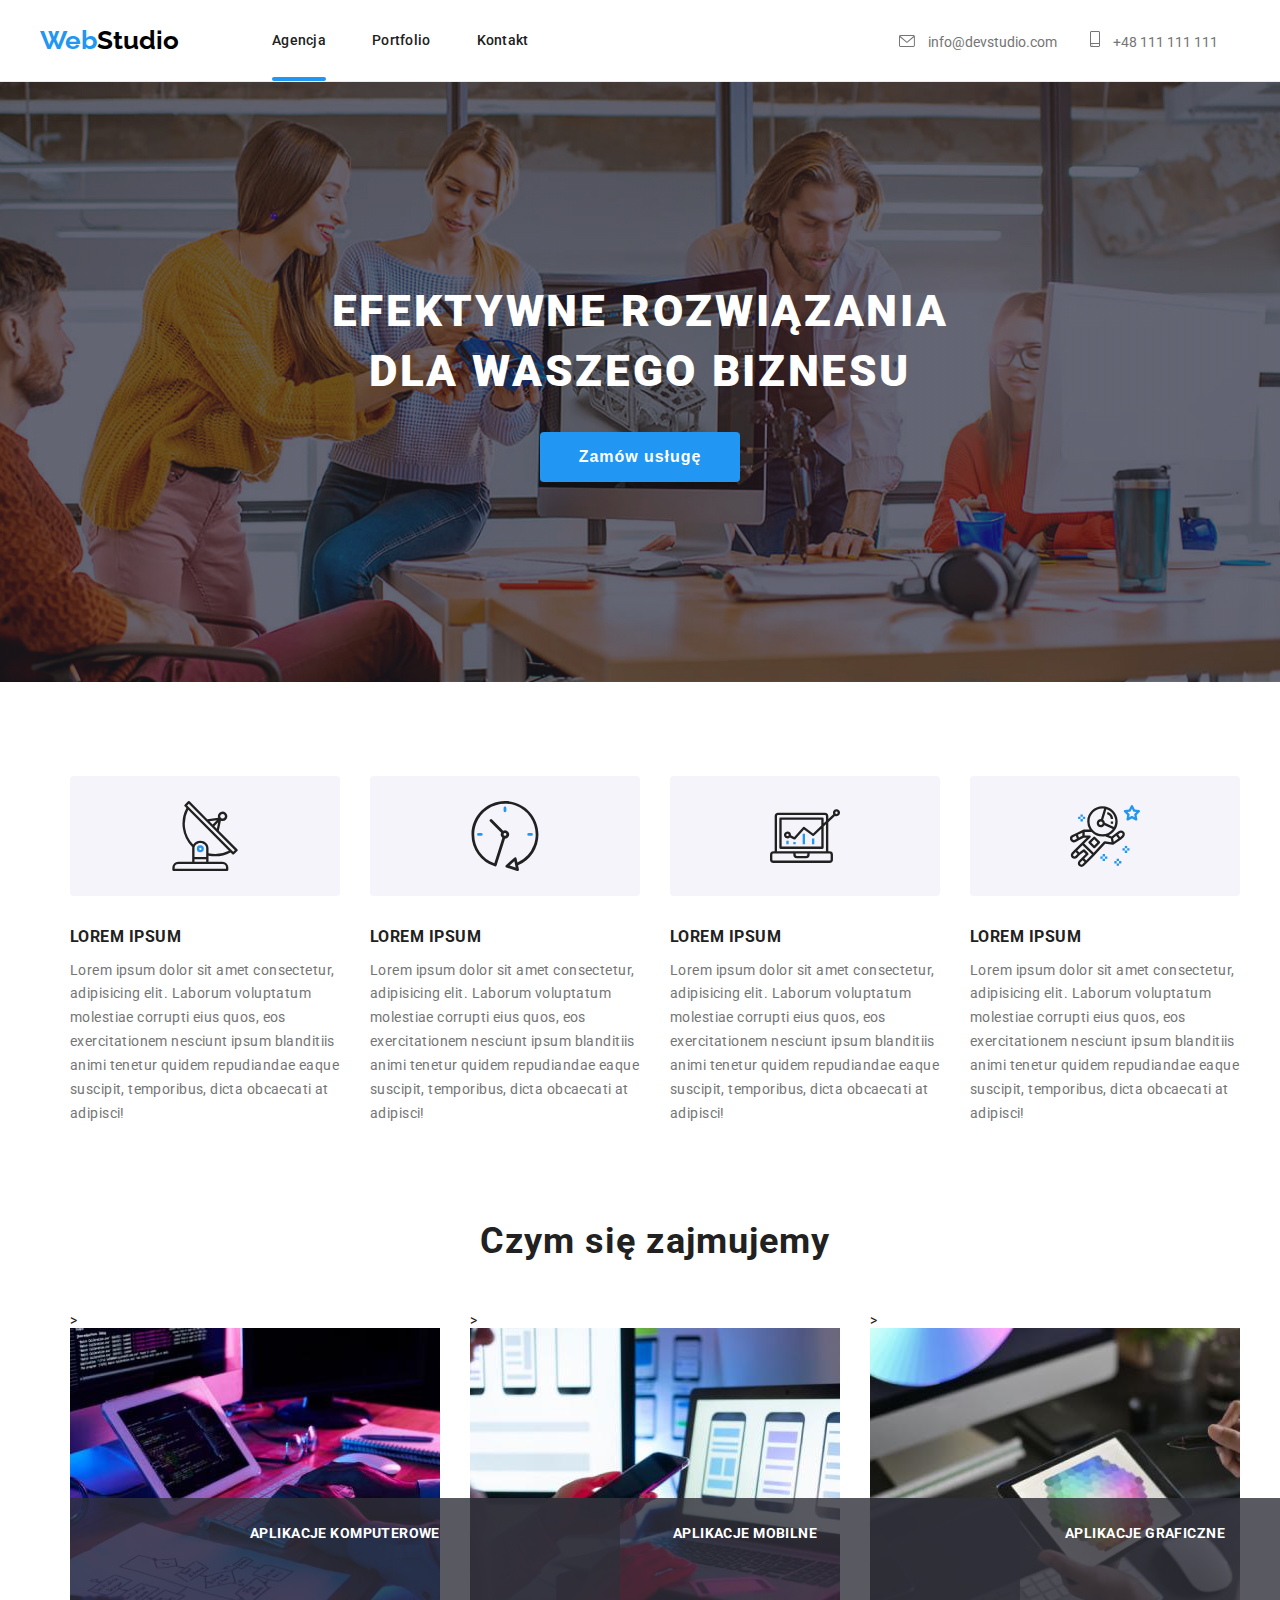
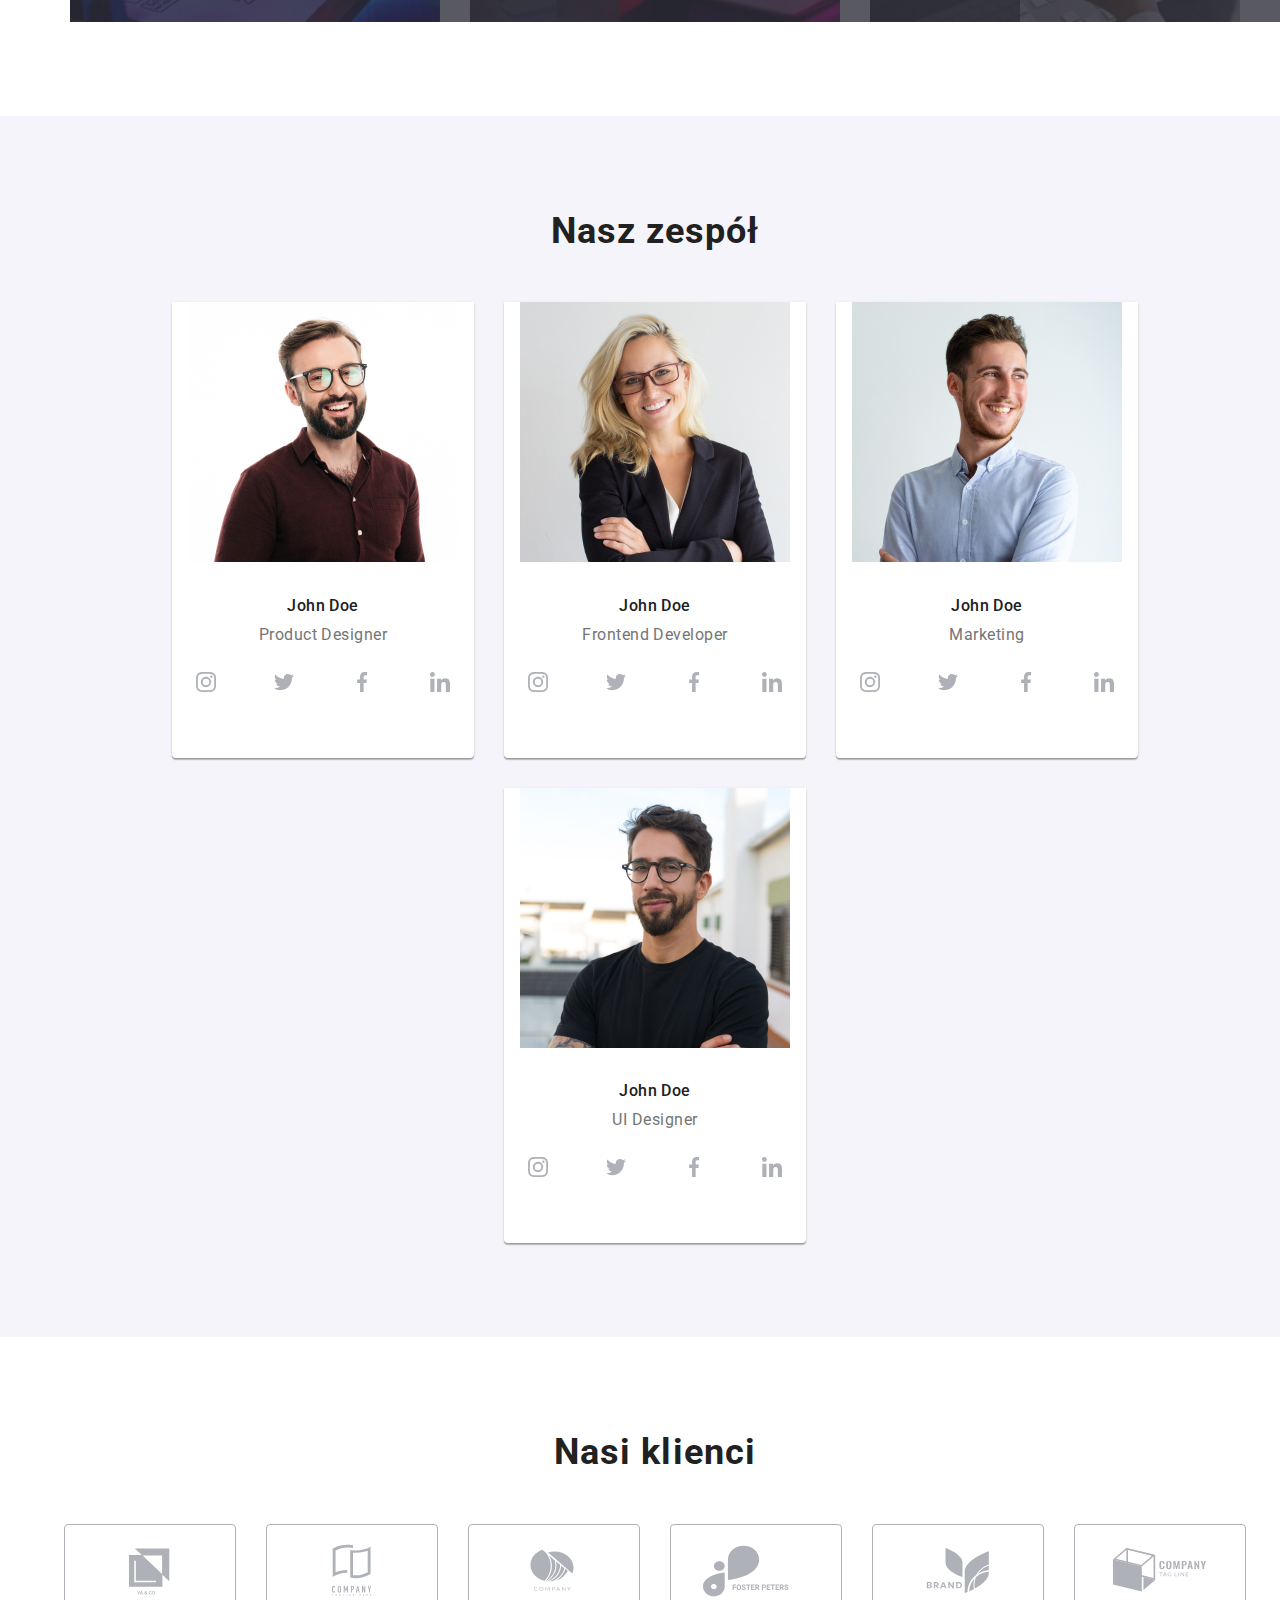
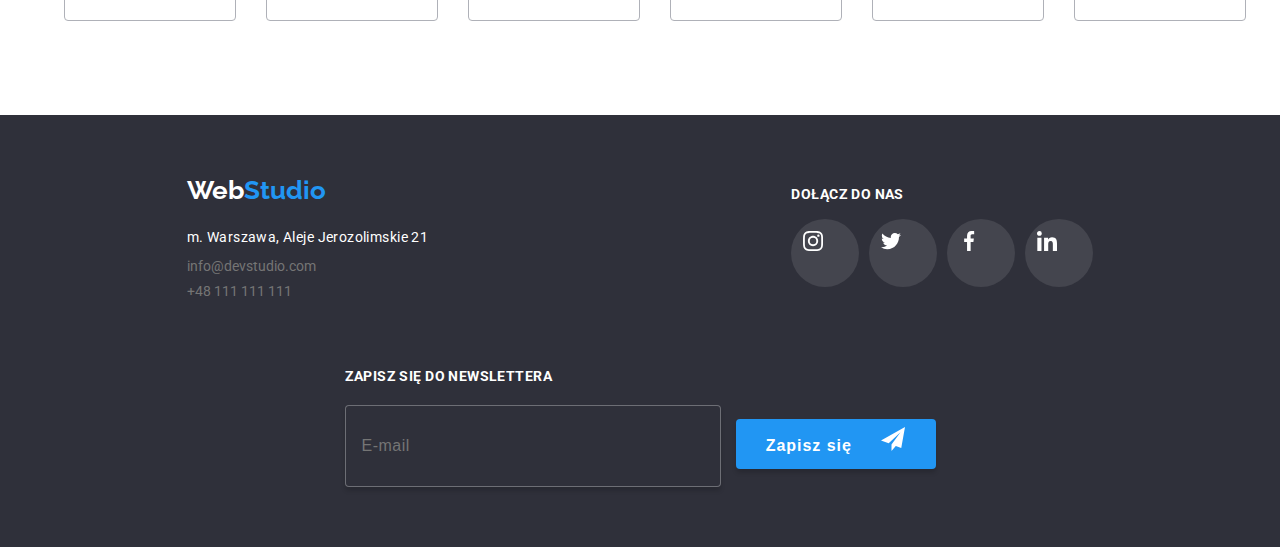
==== index.html @ 94053575 "hw-8" ====
<!DOCTYPE html>
<html lang="pl">
  <head>
    <meta charset="UTF-8" />
    <meta name="viewport" content="width=device-width, initial-scale=1.0" />
    <meta name="description" content="Drugie zadanie domowe na kursie GoIT" />
    <link
      rel="stylesheet"
      href="https://cdnjs.cloudflare.com/ajax/libs/modern-normalize/1.1.0/modern-normalize.min.css"
      integrity="sha512-wpPYUAdjBVSE4KJnH1VR1HeZfpl1ub8YT/NKx4PuQ5NmX2tKuGu6U/JRp5y+Y8XG2tV+wKQpNHVUX03MfMFn9Q=="
      crossorigin="anonymous"
      referrerpolicy="no-referrer"
    />

    <link rel="stylesheet" href="css/main.min.css" />

    <link rel="preconnect" href="https://fonts.googleapis.com" />
    <link rel="preconnect" href="https://fonts.gstatic.com" crossorigin />
    <link
      href="https://fonts.googleapis.com/css2?family=Raleway:wght@700&family=Roboto:wght@400;500;700;900&display=swap"
      rel="stylesheet"
    />
    <title>Studio</title>
  </head>
  <body>
    <div class="mobile-nav js-menu-container">
      <div class="mobile-nav__box">
      <button class="mobile-nav__close js-close-menu"  type="button">
        <img
          class="backdrop__close-icon"
          width="18.67"
          height="18.67"
          src="images/close-icon.svg"
          alt="close"
        />
      </button>
        <ul class="mobile-nav__ul">
          <li class="mobile-nav__li">
            <a class="mobile-nav__a" href="#">Agencja</a>
          </li>
          <li class="mobile-nav__li">
            <a class="mobile-nav__a" href="portfolio.html">Portfolio</a>
          </li>
          <li class="mobile-nav__li">
            <a class="mobile-nav__a" href="#">Kontakt</a>
          </li>
        </ul>
      </div>
      <div class="mobile-nav__box">
      </nav>
      <div class="mobile-nav__contact">
        <a class="mobile-nav__number" href="tel:+48111111111">
       
          +48 111 111 111
        </a>
        <a
          class="mobile-nav__mail"
          href="mailto:info@devstudio.com"
        >
        
          info@devstudio.com
        </a>
      
        <div class="mobile-nav__social">
            <li class="mobile-nav__social-li">
              <a class="mobile-nav__social-a" href="#">
        Instagram
              </a>
            </li>
            <li class="mobile-nav__social-li">
              <a class="mobile-nav__social-a" href="#">
               Twitter
              </a>
            </li>
            <li class="mobile-nav__social-li">
              <a class="mobile-nav__social-a" href="#">
                Facebook
              </a>
            </li>
            <li class="mobile-nav__social-li">
              <a class="mobile-nav__social-a" href="#">
                Linkedin
              </a>
            </li>
          </ul>
        </div>
      </div>
    </div>
    </div>
    <div data-modal class="backdrop is-hidden">
      <div class="backdrop__modal">
        <button class="backdrop__close" data-modal-close type="button">
          <img
            class="backdrop__close-icon"
            width="11"
            height="11"
            src="images/close-icon.svg"
            alt="close"
          />
        </button>
        <section>
          <h2 class="backdrop__header">
            Zostaw swoje dane w formularzu poniżej
          </h2>

          <form class="form" autocomplete="on">
            <label for="user-name" class="form__label">
              Imie
              <input
                class="form__input"
                name="name"
                type="text"
                required
                id="user-name"
              />
              <svg width="18" height="18" class="form__icon">
                <use href="images/icons.svg#icon-person"></use>
              </svg>
            </label>
            <label for="user-phone" class="form__label">
              Telefon
              <input
                class="form__input"
                name="phone-number"
                type="tel"
                id="user-phone"
              />
              <svg width="18" height="18" class="form__icon">
                <use href="images/icons.svg#icon-phone"></use>
              </svg>
            </label>
            <label for="user-email" class="form__label">
              Email
              <input
                class="form__input"
                name="email"
                type="email"
                required
                id="user-email"
              />
              <svg width="18" height="18" class="form__icon">
                <use href="images/icons.svg#icon-envelope-modal"></use>
              </svg>
            </label>
            <label for="user_message" class="form__label">
              Komentarz
              <textarea
                class="form__input form__input--comment"
                name="comment"
                type="text"
                rows="5"
                placeholder="Wprowadź tekst"
                id="user-message"
              ></textarea>
            </label>
            <label for="rules-acceptance" class="checkbox">
              <svg width="11" height="8" class="checkbox__icon">
                <use href="images/icons.svg#icon-checkbox"></use>
              </svg>
              <input
                class="checkbox__input"
                type="checkbox"
                value="rules-accepted"
                required
                id="rules-acceptance"
              />
              Oświadczam iż akceptuję Regulamin i Politykę Prywatności.
            </label>
            <button class="order-button" type="submit">Wyślij</button>
          </form>
        </section>
      </div>
    </div>
    <header class="top-bar">
      <button type="button" class="hamburger  js-open-menu">
      <svg width="40" height="40" >
        <use href="./images/icons.svg#icon-hamburger"></use>
      </svg></button>
      <div class="container">
        <a class="logo logo--black" href="index.html"
          ><span class="logo__span logo__span--blue">Web</span>Studio</a
        >
        <nav class="navigation">
          <ul class="navigation__links">
            <li class="navigation__li navigation__li--active">
              <a class="navigation__a" href="#">Agencja</a>
            </li>
            <li class="navigation__li">
              <a class="navigation__a" href="portfolio.html">Portfolio</a>
            </li>
            <li class="navigation__li">
              <a class="navigation__a" href="#">Kontakt</a>
            </li>
          </ul>
        </nav>
        <div class="contact">
          <a
            class="contact__details contact__details--mail"
            href="mailto:info@devstudio.com"
          >
            <svg width="16" height="12" class="contact__icon">
              <use href="./images/icons.svg#icon-envelope"></use>
            </svg>
            info@devstudio.com
          </a>
          <a class="contact__details" href="tel:+48111111111">
            <svg width="10" height="16" class="contact__icon">
              <use href="./images/icons.svg#icon-smartphone"></use>
            </svg>
            +48 111 111 111
          </a>
        </div>
      </div>
    </header>
    <main>
      <section class="baner">
        <div class="container">
          <h1 class="baner__header">
            EFEKTYWNE ROZWIĄZANIA DLA WASZEGO BIZNESU
          </h1>
          <button data-modal-open class="order-button" type="button">
            Zamów usługę
          </button>
        </div>
      </section>
      <section class="description section">
        <div class="container">
          <ul class="description__list">
            <li class="description__li">
              <div class="description__box-icon">
                <svg width="70" height="70" class="description__icon">
                  <use href="./images/icons.svg#icon-antenna-1"></use>
                </svg>
              </div>
              <h3 class="description__header">LOREM IPSUM</h3>
              <p class="description__paragraph">
                Lorem ipsum dolor sit amet consectetur, adipisicing elit.
                Laborum voluptatum molestiae corrupti eius quos, eos
                exercitationem nesciunt ipsum blanditiis animi tenetur quidem
                repudiandae eaque suscipit, temporibus, dicta obcaecati at
                adipisci!
              </p>
            </li>
            <li class="description__li">
              <div class="description__box-icon">
                <svg width="70" height="70" class="description__icon">
                  <use href="./images/icons.svg#icon-clock-1"></use>
                </svg>
              </div>
              <h3 class="description__header">LOREM IPSUM</h3>
              <p class="description__paragraph">
                Lorem ipsum dolor sit amet consectetur, adipisicing elit.
                Laborum voluptatum molestiae corrupti eius quos, eos
                exercitationem nesciunt ipsum blanditiis animi tenetur quidem
                repudiandae eaque suscipit, temporibus, dicta obcaecati at
                adipisci!
              </p>
            </li>
            <li class="description__li">
              <div class="description__box-icon">
                <svg width="70" height="70" class="description__icon">
                  <use href="./images/icons.svg#icon-diagram-1"></use>
                </svg>
              </div>
              <h3 class="description__header">LOREM IPSUM</h3>
              <p class="description__paragraph">
                Lorem ipsum dolor sit amet consectetur, adipisicing elit.
                Laborum voluptatum molestiae corrupti eius quos, eos
                exercitationem nesciunt ipsum blanditiis animi tenetur quidem
                repudiandae eaque suscipit, temporibus, dicta obcaecati at
                adipisci!
              </p>
            </li>
            <li class="description__li">
              <div class="description__box-icon">
                <svg width="70" height="70" class="description__icon">
                  <use href="./images/icons.svg#icon-astronaut-1"></use>
                </svg>
              </div>
              <h3 class="description__header">LOREM IPSUM</h3>
              <p class="description__paragraph">
                Lorem ipsum dolor sit amet consectetur, adipisicing elit.
                Laborum voluptatum molestiae corrupti eius quos, eos
                exercitationem nesciunt ipsum blanditiis animi tenetur quidem
                repudiandae eaque suscipit, temporibus, dicta obcaecati at
                adipisci!
              </p>
            </li>
          </ul>
        </div>
        <section class="activities">
          <div class="container">
            <h2 class="second-header activities__second-header">
              Czym się zajmujemy
            </h2>
            <ul class="activities__list">
              <li class="activities__li">
                >
                <img
                  class="activities__img"
                  src="images/box1.jpg"
                  alt="Kodowanie"
                  width="370"
                  height="294"
                />
                <h3 class="activities__title">Aplikacje komputerowe</h3>
              </li>
              <li class="activities__li">
                >
                <img
                  class="activities__img"
                  src="images/box2.jpg"
                  alt="Profektowanie aplikacji"
                  width="370"
                  height="294"
                />
                <h3 class="activities__title">Aplikacje mobilne</h3>
              </li>
              <li class="activities__li">
                >
                <img
                  class="activities__img"
                  src="images/box3.jpg"
                  alt="Grafika komputerowa"
                  width="370"
                  height="294"
                />
                <h3 class="activities__title">Aplikacje graficzne</h3>
              </li>
            </ul>
          </div>
        </section>
      </section>
      <section class="team section">
        <div class="container">
          <h2 class="second-header">Nasz zespół</h2>
          <ul class="team__list">
            <li class="team__li">
              <figure class="team__profile">
                <picture>
                  <source srcset="images/mobile-profile-photo-1.jpg 1x, images/mobile-profile-photo-1@2x.jpg 2x" media="(max-width: 768px)" sizes="450w">
                  <source srcset="images/tablet-profile-photo-1.jpg 1x, images/tablet-profile-photo-1@2x.jpg 2x" media="(min-width: 768px) and (max-width: 1199px)" sizes="354w">
                  <source srcset="images/profile-photo-1.jpg 1x, images/profile-photo-1@2x.jpg  2x" media="(min-width: 1200px)" sizes="270w">
                  <img src="images/profile-photo-1.jpg" alt="produkt designer">
                </picture>
                <figcaption class="team__figcaption">
                  John Doe
                  <span class="field-name team__field-name"
                    >Product Designer</span
                  >
                  <ul class="social">
                    <li class="social__circle">
                      <a href="#">
                        <svg width="20" height="20" class="social__icon">
                          <use href="./images/icons.svg#icon-instagram"></use>
                        </svg>
                      </a>
                    </li>
                    <li class="social__circle">
                      <a href="#">
                        <svg width="20" height="20" class="social__icon">
                          <use href="./images/icons.svg#icon-twitter"></use>
                        </svg>
                      </a>
                    </li>
                    <li class="social__circle">
                      <a href="#">
                        <svg width="20" height="20" class="social__icon">
                          <use href="./images/icons.svg#icon-facebook"></use>
                        </svg>
                      </a>
                    </li>
                    <li class="social__circle">
                      <a href="#">
                        <svg width="20" height="20" class="social__icon">
                          <use href="./images/icons.svg#icon-linkedin"></use>
                        </svg>
                      </a>
                    </li>
                  </ul>
                </figcaption>
              </figure>
            </li>
            <li class="team__li">
              <figure class="team__profile">
                <picture>
                  <source srcset="images/mobile-profile-photo-2.jpg 1x, images/mobile-profile-photo-2@2x.jpg 2x" media="(max-width: 768px)" sizes="450w">
                  <source srcset="images/tablet-profile-photo-2.jpg 1x, images/tablet-profile-photo-2@2x.jpg 2x" media="(min-width: 768px) and (max-width: 1199px)" sizes="354w">
                  <source srcset="images/profile-photo-2.jpg 1x, images/profile-photo-2@2x.jpg  2x" media="(min-width: 1200px)" sizes="270w">
                  <img src="images/profile-photo-2.jpg" alt="produkt designer">
                </picture>
                <figcaption class="team__figcaption">
                  John Doe
                  <span class="field-name team__field-name"
                    >Frontend Developer</span
                  >
                  <ul class="social">
                    <li class="social__circle">
                      <a href="#">
                        <svg width="20" height="20" class="social__icon">
                          <use href="./images/icons.svg#icon-instagram"></use>
                        </svg>
                      </a>
                    </li>
                    <li class="social__circle">
                      <a href="#">
                        <svg width="20" height="20" class="social__icon">
                          <use href="./images/icons.svg#icon-twitter"></use>
                        </svg>
                      </a>
                    </li>
                    <li class="social__circle">
                      <a href="#">
                        <svg width="20" height="20" class="social__icon">
                          <use href="./images/icons.svg#icon-facebook"></use>
                        </svg>
                      </a>
                    </li>
                    <li class="social__circle">
                      <a href="#">
                        <svg width="20" height="20" class="social__icon">
                          <use href="./images/icons.svg#icon-linkedin"></use>
                        </svg>
                      </a>
                    </li>
                  </ul>
                </figcaption>
              </figure>
            </li>
            <li class="team__li">
              <figure class="team__profile">
                <picture>
                <source srcset="images/mobile-profile-photo-3.jpg 1x, images/mobile-profile-photo-3@2x.jpg 2x" media="(max-width: 768px)" sizes="450w">
                <source srcset="images/tablet-profile-photo-3.jpg 1x, images/tablet-profile-photo-3@2x.jpg 2x" media="(min-width: 768px) and (max-width: 1199px)" sizes="354w">
                <source srcset="images/profile-photo-3.jpg 1x, images/profile-photo-3@2x.jpg  2x" media="(min-width: 1200px)" sizes="270w">
                <img src="images/profile-photo-3.jpg" alt="produkt designer">
              </picture>
               <figcaption class="team__figcaption">
                  John Doe
                  <span class="field-name team__field-name">Marketing</span>
                  <ul class="social">
                    <li class="social__circle">
                      <a href="#">
                        <svg width="20" height="20" class="social__icon">
                          <use href="./images/icons.svg#icon-instagram"></use>
                        </svg>
                      </a>
                    </li>
                    <li class="social__circle">
                      <a href="#">
                        <svg width="20" height="20" class="social__icon">
                          <use href="./images/icons.svg#icon-twitter"></use>
                        </svg>
                      </a>
                    </li>
                    <li class="social__circle">
                      <a href="#">
                        <svg width="20" height="20" class="social__icon">
                          <use href="./images/icons.svg#icon-facebook"></use>
                        </svg>
                      </a>
                    </li>
                    <li class="social__circle">
                      <a href="#">
                        <svg width="20" height="20" class="social__icon">
                          <use href="./images/icons.svg#icon-linkedin"></use>
                        </svg>
                      </a>
                    </li>
                  </ul>
                </figcaption>
              </figure>
            </li>
            <li class="team__li">
              <figure class="team__profile">
                <picture>
                <source srcset="images/mobile-profile-photo-4.jpg 1x, images/mobile-profile-photo-4@2x.jpg 2x" media="(max-width: 768px)" sizes="450w">
                <source srcset="images/tablet-profile-photo-4.jpg 1x, images/tablet-profile-photo-4@2x.jpg 2x" media="(min-width: 768px) and (max-width: 1199px)" sizes="454w">
                <source srcset="images/profile-photo-4.jpg 1x, images/profile-photo-4@2x.jpg  2x" media="(min-width: 1200px)" sizes="270w">
                <img src="images/profile-photo-4.jpg" alt="produkt designer">
              </picture>
                <figcaption class="team__figcaption">
                  John Doe
                  <span class="field-name team__field-name">UI Designer</span>
                  <ul class="social">
                    <li class="social__circle">
                      <a href="#">
                        <svg width="20" height="20" class="social__icon">
                          <use href="./images/icons.svg#icon-instagram"></use>
                        </svg>
                      </a>
                    </li>
                    <li class="social__circle">
                      <a href="#">
                        <svg width="20" height="20" class="social__icon">
                          <use href="./images/icons.svg#icon-twitter"></use>
                        </svg>
                      </a>
                    </li>
                    <li class="social__circle">
                      <a href="#">
                        <svg width="20" height="20" class="social__icon">
                          <use href="./images/icons.svg#icon-facebook"></use>
                        </svg>
                      </a>
                    </li>
                    <li class="social__circle">
                      <a href="#">
                        <svg width="20" height="20" class="social__icon">
                          <use href="./images/icons.svg#icon-linkedin"></use>
                        </svg>
                      </a>
                    </li>
                  </ul>
                </figcaption>
              </figure>
            </li>
          </ul>
        </div>
      </section>
      <section class="client section">
        <div class="container">
          <h2 class="second-header">Nasi klienci</h2>
          <ul class="client__list">
            <li class="client__logo-frame">
              <a href="#">
                <svg width="106" height="60" class="client__logo">
                  <use href="./images/icons.svg#icon-client1"></use>
                </svg>
              </a>
            </li>
            <li class="client__logo-frame">
              <a href="#">
                <svg width="106" height="60" class="client__logo">
                  <use href="./images/icons.svg#icon-client2"></use>
                </svg>
              </a>
            </li>
            <li class="client__logo-frame">
              <a href="#">
                <svg width="106" height="60" class="client__logo">
                  <use href="./images/icons.svg#icon-client3"></use>
                </svg>
              </a>
            </li>
            <li class="client__logo-frame">
              <a href="#">
                <svg width="106" height="60" class="client__logo">
                  <use href="./images/icons.svg#icon-client4"></use>
                </svg>
              </a>
            </li>
            <li class="client__logo-frame">
              <a href="#">
                <svg width="106" height="60" class="client__logo">
                  <use href="./images/icons.svg#icon-client5"></use>
                </svg>
              </a>
            </li>
            <li class="client__logo-frame">
              <a href="#">
                <svg width="106" height="60" class="client__logo">
                  <use href="./images/icons.svg#icon-client6"></use>
                </svg>
              </a>
            </li>
          </ul>
        </div>
      </section>
    </main>
    <footer class="bottom">
      <div class="container">
        <div>
          <a href="index.html" class="logo logo--blue"
            ><span class="logo__span--white">Web</span>Studio</a
          >
          <address class="adress">
            <ul class="adress__list">
              <li class="adress__details">
                m. Warszawa, Aleje Jerozolimskie 21
              </li>
              <li>
                <a
                  class="contact__details contact__details--bottom"
                  href="mailto:info@devstudio.com"
                  >info@devstudio.com</a
                >
              </li>
              <li>
                <a
                  class="contact__details contact__details--bottom"
                  href="tel:+48111111111"
                  >+48 111 111 111</a
                >
              </li>
            </ul>
          </address>
        </div>
        <section>
          <h4 class="bottom__header">Dołącz do nas</h4>
          <ul class="social">
            <li class="social__circle">
              <a href="#">
                <svg
                  width="20"
                  height="20"
                  class="social__icon social__icon--white"
                >
                  <use href="./images/icons.svg#icon-instagram"></use>
                </svg>
              </a>
            </li>
            <li class="social__circle">
              <a href="#">
                <svg
                  width="20"
                  height="20"
                  class="social__icon social__icon--white"
                >
                  <use href="./images/icons.svg#icon-twitter"></use>
                </svg>
              </a>
            </li>
            <li class="social__circle">
              <a href="#">
                <svg
                  width="20"
                  height="20"
                  class="social__icon social__icon--white"
                >
                  <use href="./images/icons.svg#icon-facebook"></use>
                </svg>
              </a>
            </li>
            <li class="social__circle">
              <a href="#">
                <svg
                  width="20"
                  height="20"
                  class="social__icon social__icon--white"
                >
                  <use href="./images/icons.svg#icon-linkedin"></use>
                </svg>
              </a>
            </li>
          </ul>
        </section>
        <section>
          <h4 class="bottom__header">zapisz się do newslettera</h4>
          <form class="bottom__form" name="subscriber-email" autocomplete="on">
            <label for="subscriber-mail">
              <input
                class="bottom__input"
                type="email"
                name="email"
                placeholder="E-mail"
                required
                id="subscriber-mail"
              />
            </label>
            <button class="order-button bottom__order-button" type="submit">
              Zapisz się
              <svg width="24" height="24" class="bottom__newsletter-icon">
                <use href="images/icons.svg#icon-newsletter-send"></use>
              </svg>
            </button>
          </form>
        </section>
      </div>
    </footer>
    <script src="js/modal.js"></script>
    <script src="js/mobile-menu.js"></script>
  </body>
</html>
---- css/main.min.css ----
*{margin:0;padding:0}body{font-family:"Roboto",sans-serif;color:#212121;font-size:14px;overflow-x:hidden}h4{-webkit-margin-before:0;margin-block-start:0;-webkit-margin-after:0;margin-block-end:0}.container{width:320px;margin:0 auto}@media(min-width: 480px){.container{width:480px;margin:0 auto}}@media(min-width: 768px){.container{width:768px;margin:0 auto}}@media(min-width: 1200px){.container{width:1200px;margin:0 auto}}.section{padding:60px 15px;width:100%}@media(min-width: 1200px){.section{padding:94px 15px}}.field-name{color:#757575;font-weight:400;font-size:16px;display:block;letter-spacing:.03em}.description__list,.activities__list,.team__list,.portfolio__filter,.portfolio__list,.client__list{display:-webkit-box;display:-ms-flexbox;display:flex;list-style:none;gap:30px;-webkit-box-pack:center;-ms-flex-pack:center;justify-content:center;-ms-flex-wrap:wrap;flex-wrap:wrap}@media(max-width: 768px){.description__list,.activities__list,.team__list,.portfolio__list{-webkit-box-orient:vertical;-webkit-box-direction:normal;-ms-flex-direction:column;flex-direction:column}}@media(max-width: 768px){.portfolio__filter{-webkit-box-pack:start;-ms-flex-pack:start;justify-content:flex-start}}@media(min-width: 768px)and (max-width: 1199px){.client__list,.team__list{width:764px;margin:auto}}.second-header{font-weight:700;font-size:36px;line-height:1.67;text-align:center;letter-spacing:.03em;padding-bottom:50px}@media(min-width: 1200px){.second-header{font-size:36px;line-height:1.17}}.navigation__a,.contact__details{-webkit-transition:color 250ms;transition:color 250ms;-webkit-transition-timing-function:cubic-bezier(0.4, 0, 0.2, 1);transition-timing-function:cubic-bezier(0.4, 0, 0.2, 1)}.social__circle{-webkit-transition:background-color 250ms;transition:background-color 250ms;-webkit-transition-timing-function:cubic-bezier(0.4, 0, 0.2, 1);transition-timing-function:cubic-bezier(0.4, 0, 0.2, 1)}.checkbox__input{-webkit-transition-property:border,background-color;transition-property:border,background-color;-webkit-transition-timing-function:cubic-bezier(0.4, 0, 0.2, 1);transition-timing-function:cubic-bezier(0.4, 0, 0.2, 1);-webkit-transition-duration:250ms;transition-duration:250ms}.contact__icon,.client__logo,.social__icon,.contact-form__icon{-webkit-transition:fill 250ms;transition:fill 250ms;-webkit-transition-timing-function:cubic-bezier(0.4, 0, 0.2, 1);transition-timing-function:cubic-bezier(0.4, 0, 0.2, 1)}.client__logo-frame,.contact-details-input{-webkit-transition:border 250ms;transition:border 250ms;-webkit-transition-timing-function:cubic-bezier(0.4, 0, 0.2, 1);transition-timing-function:cubic-bezier(0.4, 0, 0.2, 1)}.portfolio__filter-button{-webkit-transition-property:color,background-color,-webkit-box-shadow;transition-property:color,background-color,-webkit-box-shadow;transition-property:color,background-color,box-shadow;transition-property:color,background-color,box-shadow,-webkit-box-shadow;-webkit-transition-timing-function:cubic-bezier(0.4, 0, 0.2, 1);transition-timing-function:cubic-bezier(0.4, 0, 0.2, 1);-webkit-transition-duration:250ms;transition-duration:250ms}.portfolio__card{-webkit-transition:-webkit-box-shadow 250ms;transition:-webkit-box-shadow 250ms;transition:box-shadow 250ms;transition:box-shadow 250ms, -webkit-box-shadow 250ms;-webkit-transition-timing-function:cubic-bezier(0.4, 0, 0.2, 1);transition-timing-function:cubic-bezier(0.4, 0, 0.2, 1)}.top-bar{border-bottom:1px solid #ececec}@media(max-width: 768px){.top-bar{height:60px;display:-webkit-box;display:-ms-flexbox;display:flex;-webkit-box-pack:justify;-ms-flex-pack:justify;justify-content:space-between;-webkit-box-orient:horizontal;-webkit-box-direction:reverse;-ms-flex-direction:row-reverse;flex-direction:row-reverse;padding:0 22px 0 15px}}.top-bar .container{display:-webkit-box;display:-ms-flexbox;display:flex;-webkit-box-align:center;-ms-flex-align:center;align-items:center}.navigation{margin-left:93px;margin-right:371px}@media(max-width: 768px){.navigation{display:none}}@media(max-width: 1200px){.navigation{margin-left:83px;margin-right:101px}}.navigation__links{display:-webkit-box;display:-ms-flexbox;display:flex;list-style:none;gap:46px}.navigation__li{position:relative;padding:32px 0}.navigation__li--active::after{content:"";display:block;width:100%;height:4px;border-radius:2px;background-color:#2196f3;position:absolute;bottom:0}.navigation__a{text-decoration:none;font-weight:500;line-height:1.14;letter-spacing:.02em}.navigation__a{color:#212121}.navigation__a:hover,.navigation__a:focus{color:#2196f3;cursor:pointer}.logo{font-family:"Raleway";font-weight:700;font-size:26px;line-height:1.19;text-decoration:none}@media(max-width: 1200px){.logo{display:block;text-align:center}}.logo--black{color:#000}.logo__span--blue{color:#2196f3}.logo--blue{color:#2196f3}.logo__span--white{color:#fff}@media(max-width: 768px){.contact{display:none}}.contact__details{color:#757575;text-decoration:none;font-style:normal;min-width:-webkit-max-content;min-width:-moz-max-content;min-width:max-content}.contact__details--mail{margin-right:30px}.contact__icon{margin-right:10px;fill:#757575}.contact__details:hover .contact__icon,.contact__details:focus .contact__icon{fill:#2196f3}.contact__details:hover,.contact__details:focus{color:#2196f3;cursor:pointer}.contact-details--bottom{text-decoration:none;font-style:normal;line-height:1.7;letter-spacing:.03em;color:rgba(255,255,255,.6)}.contact-details--bottom{text-decoration:none;font-style:normal;line-height:1.7;letter-spacing:.03em;color:rgba(255,255,255,.6)}.backdrop{position:fixed;min-width:100%;min-height:100%;background-color:rgba(0,0,0,.2);z-index:3;display:-webkit-box;display:-ms-flexbox;display:flex;-webkit-transition:opacity 250ms;transition:opacity 250ms;-webkit-transition-timing-function:cubic-bezier(0.4, 0, 0.2, 1);transition-timing-function:cubic-bezier(0.4, 0, 0.2, 1)}.backdrop__modal{position:relative;top:auto;left:auto;width:450px;height:581px;background-color:#fff;-webkit-box-shadow:0px 1px 3px rgba(0,0,0,.12),0px 1px 1px rgba(0,0,0,.14),0px 2px 1px rgba(0,0,0,.2);box-shadow:0px 1px 3px rgba(0,0,0,.12),0px 1px 1px rgba(0,0,0,.14),0px 2px 1px rgba(0,0,0,.2);border-radius:4px;margin:auto}@media(min-width: 1200px){.backdrop__modal{width:528px}}.backdrop__close{display:block;margin:8px 8px auto auto;border-radius:50%;width:30px;height:30px;border:1px solid rgba(0,0,0,.1);cursor:pointer}.backdrop__close-icon{display:block;margin:auto}.backdrop__header{font-weight:700;font-size:20px;line-height:1.15;text-align:center;letter-spacing:.03em;margin-top:2px;margin-bottom:12px}.is-hidden{visibility:hidden;opacity:0;pointer-events:none}.baner{background-image:-webkit-gradient(linear, left top, left bottom, from(rgba(47, 48, 58, 0.4)), to(rgba(47, 48, 58, 0.4))),url("../images/background-mobile.jpg");background-image:linear-gradient(rgba(47, 48, 58, 0.4), rgba(47, 48, 58, 0.4)),url("../images/background-mobile.jpg");background-repeat:no-repeat;background-size:480px 400px;background-position:center}@media(min-device-pixel-ratio: 2),(-webkit-min-device-pixel-ratio: 2),(min-resolution: 192dpi),(min-resolution: 2dppx),(max-width: 767px){.baner{background-image:-webkit-gradient(linear, left top, left bottom, from(rgba(47, 48, 58, 0.4)), to(rgba(47, 48, 58, 0.4))),url("../images/background-mobile@2x.jpg");background-image:linear-gradient(rgba(47, 48, 58, 0.4), rgba(47, 48, 58, 0.4)),url("../images/background-mobile@2x.jpg");background-size:480px 400px}}@media(min-width: 768px){.baner{background-image:-webkit-gradient(linear, left top, left bottom, from(rgba(47, 48, 58, 0.4)), to(rgba(47, 48, 58, 0.4))),url("../images/background-tablet.jpg");background-image:linear-gradient(rgba(47, 48, 58, 0.4), rgba(47, 48, 58, 0.4)),url("../images/background-tablet.jpg");background-repeat:no-repeat;background-size:768px 400px}}@media(min-device-pixel-ratio: 2),(-webkit-min-device-pixel-ratio: 2),(min-resolution: 192dpi),(min-resolution: 2dppx),(min-width: 768px){.baner{background-image:-webkit-gradient(linear, left top, left bottom, from(rgba(47, 48, 58, 0.4)), to(rgba(47, 48, 58, 0.4))),url("../images/background-tablet@2x.jpg");background-image:linear-gradient(rgba(47, 48, 58, 0.4), rgba(47, 48, 58, 0.4)),url("../images/background-tablet@2x.jpg");background-size:768px 400px}}@media(min-width: 1200px){.baner{background-image:-webkit-gradient(linear, left top, left bottom, from(rgba(47, 48, 58, 0.4)), to(rgba(47, 48, 58, 0.4))),url("../images/background-photo.jpg");background-image:linear-gradient(rgba(47, 48, 58, 0.4), rgba(47, 48, 58, 0.4)),url("../images/background-photo.jpg");background-repeat:no-repeat;background-size:1600px 600px}}@media(min-width: 1200px),(min-device-pixel-ratio: 2),(-webkit-min-device-pixel-ratio: 2),(min-resolution: 192dpi),(min-resolution: 2dppx){.baner{background-image:-webkit-gradient(linear, left top, left bottom, from(rgba(47, 48, 58, 0.4)), to(rgba(47, 48, 58, 0.4))),url("../images/background-photo@2x.jpg");background-image:linear-gradient(rgba(47, 48, 58, 0.4), rgba(47, 48, 58, 0.4)),url("../images/background-photo@2x.jpg")}}.baner__header{font-weight:900;font-size:26px;line-height:1.62;text-align:center;letter-spacing:.06em;text-transform:uppercase;color:#fff;width:365px}@media(min-width: 1200px){.baner__header{line-height:1.36;font-size:44px;width:696px}}.baner .container{padding:118px 57px;display:-webkit-box;display:-ms-flexbox;display:flex;-webkit-box-orient:vertical;-webkit-box-direction:normal;-ms-flex-direction:column;flex-direction:column;-webkit-box-align:center;-ms-flex-align:center;align-items:center;gap:30px;width:480px}@media(min-width: 768px){.baner .container{padding:118px 201px}}@media(min-width: 1200px){.baner .container{padding:200px 0}}.form{display:-webkit-box;display:-ms-flexbox;display:flex;-webkit-box-orient:vertical;-webkit-box-direction:normal;-ms-flex-direction:column;flex-direction:column;-webkit-box-align:center;-ms-flex-align:center;align-items:center}.form__label,.form__input{display:-webkit-box;display:-ms-flexbox;display:flex;-ms-flex-item-align:stretch;align-self:stretch;-webkit-box-orient:vertical;-webkit-box-direction:normal;-ms-flex-direction:column;flex-direction:column}.form__label{margin:0 40px;font-size:12px;line-height:1.66;letter-spacing:.01em;color:#757575;position:relative}.form__label:hover .form__icon,.form__label:focus-within .form__icon{fill:#2196f3}.form__label:hover .form__input,.form__label:focus-within .form__input,.form__label:active .form__input,.form__input:hover,.form__input:focus-within,.form__input:active{border-color:#2196f3;outline:none}.form__input{min-height:40px;border:1px solid rgba(33,33,33,.2);border-radius:4px;font-weight:400;font-size:12px;line-height:1.16;letter-spacing:.01em;color:#757575;padding-left:42px}.form__input.form__input--comment{padding:12px 16px;font-weight:400;font-size:12px;line-height:1.66;letter-spacing:.01em}.form__input.form__input--comment::-webkit-input-placeholder{color:rgba(117,117,117,.5)}.form__input.form__input--comment::-moz-placeholder{color:rgba(117,117,117,.5)}.form__input.form__input--comment:-ms-input-placeholder{color:rgba(117,117,117,.5)}.form__input.form__input--comment::-ms-input-placeholder{color:rgba(117,117,117,.5)}.form__input.form__input--comment::placeholder{color:rgba(117,117,117,.5)}.form__icon{fill:#212121;position:absolute;top:calc((100% + 6px)/2);left:14px}.form__label+.form__label{margin-top:10px}.checkbox{display:-webkit-box;display:-ms-flexbox;display:flex;-webkit-box-align:center;-ms-flex-align:center;align-items:center;position:relative;font-weight:400;font-size:14px;line-height:1.71;letter-spacing:.03em;color:#757575;margin-top:20px;margin-bottom:30px}.checkbox__input{width:15px;height:15px;border-radius:2px;color:#212121;margin-right:7px;border:1.7px solid;-webkit-appearance:none;-moz-appearance:none;appearance:none}.checkbox__input:checked{border:0px;background-color:#2196f3}.checkbox__icon{position:absolute;left:2px;fill:#fff}.order-button{font-weight:700;font-size:16px;line-height:1.88;text-align:center;letter-spacing:.06em;color:#fff;background-color:#2196f3;-webkit-box-shadow:0px 4px 4px rgba(0,0,0,.15);box-shadow:0px 4px 4px rgba(0,0,0,.15);border-radius:4px;width:200px;height:50px;border-width:0px}.order-button:hover,.order-button:focus{cursor:pointer}.order-button .subscription__order-button{display:-webkit-inline-box;display:-ms-inline-flexbox;display:inline-flex;padding:10px 28px 10px 42px;width:auto}.description__box-icon{padding:25px 0;margin-bottom:30px;background-color:#f5f4fa;border-radius:4px}.description__icon{display:block;margin:0 auto}.description__header{line-height:1.4;letter-spacing:.03em;text-transform:uppercase;margin-bottom:10px}@media(max-width: 768px){.description__header{text-align:center}}.description__paragraph{line-height:1.71;letter-spacing:.03em;color:#757575}@media(min-width: 768px){.description__li{max-width:40%}}@media(min-width: 1200px){.description__li{max-width:270px}}@media(max-width: 1200px){.activities{display:none}}.activities__second-header{padding-top:94px}.activities__li{position:relative}.activities__img{display:block}.activities__title{font-size:14px;text-align:center;letter-spacing:.03em;text-transform:uppercase;position:absolute;background:rgba(47,48,58,.8);z-index:2;padding:27px 90px;width:370px;height:70px;color:#fff;bottom:0}.team{background-color:#f5f4fa}.team__profile{background-color:#fff;-webkit-box-shadow:0px 1px 3px rgba(0,0,0,.12),0px 1px 1px rgba(0,0,0,.14),0px 2px 1px rgba(0,0,0,.2);box-shadow:0px 1px 3px rgba(0,0,0,.12),0px 1px 1px rgba(0,0,0,.14),0px 2px 1px rgba(0,0,0,.2);border-radius:0px 0px 4px 4px}.team__figcaption{padding:30px 0;font-weight:500;font-size:16px;line-height:1.19;letter-spacing:.03em}.team__field-name{margin-top:10px}.team .team__list{text-align:center;line-height:1.18}@media(min-width: 768px)and (max-width: 1200px){.team__li{width:358px}}.social{display:-webkit-box;display:-ms-flexbox;display:flex;list-style:none;-webkit-box-pack:center;-ms-flex-pack:center;justify-content:center;gap:10px;margin-top:16px}.social__circle{height:44px;width:44px;padding:12px;border-radius:50%;background-color:rgba(255,255,255,.1)}.social__circle:hover,.social__circle:focus{background-color:#2196f3}.social__circle:hover .social__icon,.social__circle:focus .social__icon{fill:#fff}.social__icon{fill:#afb1b8}.social__icon--white{fill:#fff}@media(max-width: 1200px){.client__list{-ms-flex-wrap:wrap;flex-wrap:wrap}}.client__logo-frame{padding:16px 52px;border:1px solid #afb1b8;border-radius:4px}@media(min-width: 768px){.client__logo-frame{padding:16px 60px}}@media(min-width: 1200px){.client__logo-frame{padding:16px 32px}}.client__logo-frame:hover,.client__logo-frame:focus{border-color:#2196f3}.client__logo-frame:hover .client__logo,.client__logo-frame:focus .client__logo{fill:#2196f3}.client__logo{fill:#afb1b8}.portfolio__description{background-color:rgba(33,150,243,.9);color:#fff;font-weight:400;font-size:18px;line-height:1.56;letter-spacing:.03em;padding:49px 45px 45px 24px;width:450px;height:0;max-height:294px;z-index:2;position:absolute;top:298px;overflow:hidden}@media(min-width: 768px)and (max-width: 1199px){.portfolio__description{width:354px}}@media(min-width: 1200px){.portfolio__description{width:370px}}.portfolio__filter .field-name{text-align:start;line-height:1.88;margin-top:4px}.portfolio__filter-button{font-size:16px;line-height:1.63;text-align:center;letter-spacing:.03em;width:121px;background:#f5f4fa;border-radius:4px;border:0;padding:6px 0;color:#212121}.portfolio__card{position:relative;z-index:1;width:450px}@media(min-width: 768px){.portfolio__card{width:354px}}@media(min-width: 1200px){.portfolio__card{width:370px}}.portfolio__card:hover,.portfolio__card:focus{-webkit-box-shadow:0px 1px 1px rgba(0,0,0,.12),0px 4px 4px rgba(0,0,0,.06),1px 4px 6px rgba(0,0,0,.16);box-shadow:0px 1px 1px rgba(0,0,0,.12),0px 4px 4px rgba(0,0,0,.06),1px 4px 6px rgba(0,0,0,.16);cursor:pointer}.portfolio__card:hover .portfolio__description,.portfolio__card:focus .portfolio__description{-webkit-animation:change-figure-content 250ms forwards;animation:change-figure-content 250ms forwards;-webkit-animation-timing-function:cubic-bezier(0.4, 0, 0.2, 1);animation-timing-function:cubic-bezier(0.4, 0, 0.2, 1)}.portfolio__name{font-weight:700;font-size:18px;line-height:2;letter-spacing:.02em}.portfolio__filter{margin-bottom:50px}.portfolio__list{-ms-flex-wrap:wrap;flex-wrap:wrap;-webkit-box-align:center;-ms-flex-align:center;align-items:center}.portfolio__filter-button:hover,.portfolio__filter-button:focus{color:#fff;background-color:#2196f3;cursor:pointer;-webkit-box-shadow:0px 3px 1px rgba(0,0,0,.1),0px 1px 2px rgba(0,0,0,.08),0px 2px 2px rgba(0,0,0,.12);box-shadow:0px 3px 1px rgba(0,0,0,.1),0px 1px 2px rgba(0,0,0,.08),0px 2px 2px rgba(0,0,0,.12)}.portfolio__figcaption{padding:20px 24px;border-right:1px solid #eee;border-bottom:1px solid #eee;border-left:1px solid #eee;background-color:#fff;position:relative;z-index:3;width:450px}@media(min-width: 768px){.portfolio__figcaption{width:354px}}@media(min-width: 1200px){.portfolio__figcaption{width:370px}}@-webkit-keyframes change-figure-content{0%{-webkit-transform:translateY(0);transform:translateY(0);height:0}100%{-webkit-transform:translateY(-100%);transform:translateY(-100%);height:370px}}@keyframes change-figure-content{0%{-webkit-transform:translateY(0);transform:translateY(0);height:0}100%{-webkit-transform:translateY(-100%);transform:translateY(-100%);height:370px}}.bottom{background-color:#2f303a}.bottom__newsletter-icon{fill:#fff;margin:auto 0 auto 24px;display:inline-block}.bottom .container{padding:60px 0;display:-webkit-box;display:-ms-flexbox;display:flex;gap:70px;-webkit-box-orient:vertical;-webkit-box-direction:normal;-ms-flex-direction:column;flex-direction:column;-webkit-box-align:center;-ms-flex-align:center;align-items:center}@media(min-width: 768px){.bottom .container{padding:60px 0;display:-webkit-box;display:-ms-flexbox;display:flex;-webkit-box-align:baseline;-ms-flex-align:baseline;align-items:baseline;gap:70px;-webkit-box-orient:horizontal;-webkit-box-direction:normal;-ms-flex-direction:row;flex-direction:row;-ms-flex-wrap:wrap;flex-wrap:wrap;-ms-flex-pack:distribute;justify-content:space-around}}.bottom .logo{margin-bottom:20px}.bottom__input{width:450px;height:50px;margin:20px 12px 0 0;padding:15px 0 15px 16px;background-color:#2f303a;border:1px solid rgba(255,255,255,.3);-webkit-box-shadow:0px 4px 4px rgba(0,0,0,.15);box-shadow:0px 4px 4px rgba(0,0,0,.15);border-radius:4px;letter-spacing:.03em;line-height:1.25;color:rgba(255,255,255,.6);font-size:16px}@media(min-width: 1200px){.bottom__input{width:358px}}.bottom__header{line-height:1.14;letter-spacing:.03em;text-transform:uppercase;color:#fff}@media(max-width: 1200px){.bottom__header{text-align:center}}.bottom__newsletter-icon{fill:#fff;margin:auto 0 auto 24px;display:inline-block}@media(max-width: 1200px){.bottom__form{display:-webkit-box;display:-ms-flexbox;display:flex;-webkit-box-orient:vertical;-webkit-box-direction:normal;-ms-flex-direction:column;flex-direction:column;gap:20px;-webkit-box-align:center;-ms-flex-align:center;align-items:center}}@media(max-width: 1200px){.bottom__order-button{display:block}}.adress__list{list-style:none;margin-top:20px}@media(max-width: 1200px){.adress__list{text-align:center}}.adress__details{text-decoration:none;font-style:normal;line-height:1.7;letter-spacing:.03em;color:#fff}@media(max-width: 1200px){.adress__details{text-align:center}}.adress li+li{margin-top:9px}.mobile-nav{min-height:100%;min-width:100%;max-height:-webkit-max-content;max-height:-moz-max-content;max-height:max-content;position:fixed;z-index:3;background-color:#fff;padding:21px 0 48px 40px;display:-webkit-box;display:-ms-flexbox;display:flex;-webkit-box-orient:vertical;-webkit-box-direction:normal;-ms-flex-direction:column;flex-direction:column;-webkit-box-pack:justify;-ms-flex-pack:justify;justify-content:space-between;opacity:0;display:none}.mobile-nav__li{font-size:40px;line-height:1.17;text-align:center;letter-spacing:.02em;text-align:left;list-style:none}.mobile-nav__a{text-decoration:none;color:#212121}.mobile-nav__a:hover,.mobile-nav__a:focus,.mobile-nav__number{color:#2196f3}.mobile-nav__number{font-size:34px;line-height:1.18;letter-spacing:.02em;display:block;margin:0 0 32px 0;text-decoration:none}.mobile-nav__mail{font-size:24px;line-height:1.16;letter-spacing:.02em;color:#757575;display:block;text-decoration:none}.mobile-nav__social-li{list-style:none;padding-right:10px;border-right:1px solid rgba(33,33,33,.2)}.mobile-nav__social{display:-webkit-box;display:-ms-flexbox;display:flex;margin:60px 63px 48px 0}.mobile-nav__social-a{font-size:18px;line-height:1.22;letter-spacing:.02em;color:#2196f3;font-weight:500;text-decoration:none}.mobile-nav__close{display:block;margin:8px 8px auto auto;border-radius:50%;width:30px;height:30px;background-color:rgba(0,0,0,0);border:0px;cursor:pointer}.mobile-nav__social li+li{padding-left:10px;border-right:1px solid rgba(33,33,33,.2)}.mobile-nav__ul li+li{margin-top:32px}.is-open{opacity:1;display:-webkit-box;display:-ms-flexbox;display:flex}.hamburger{border:0px;background-color:rgba(0,0,0,0)}@media(min-width: 768px){.hamburger{display:none}}/*# sourceMappingURL=main.min.css.map */
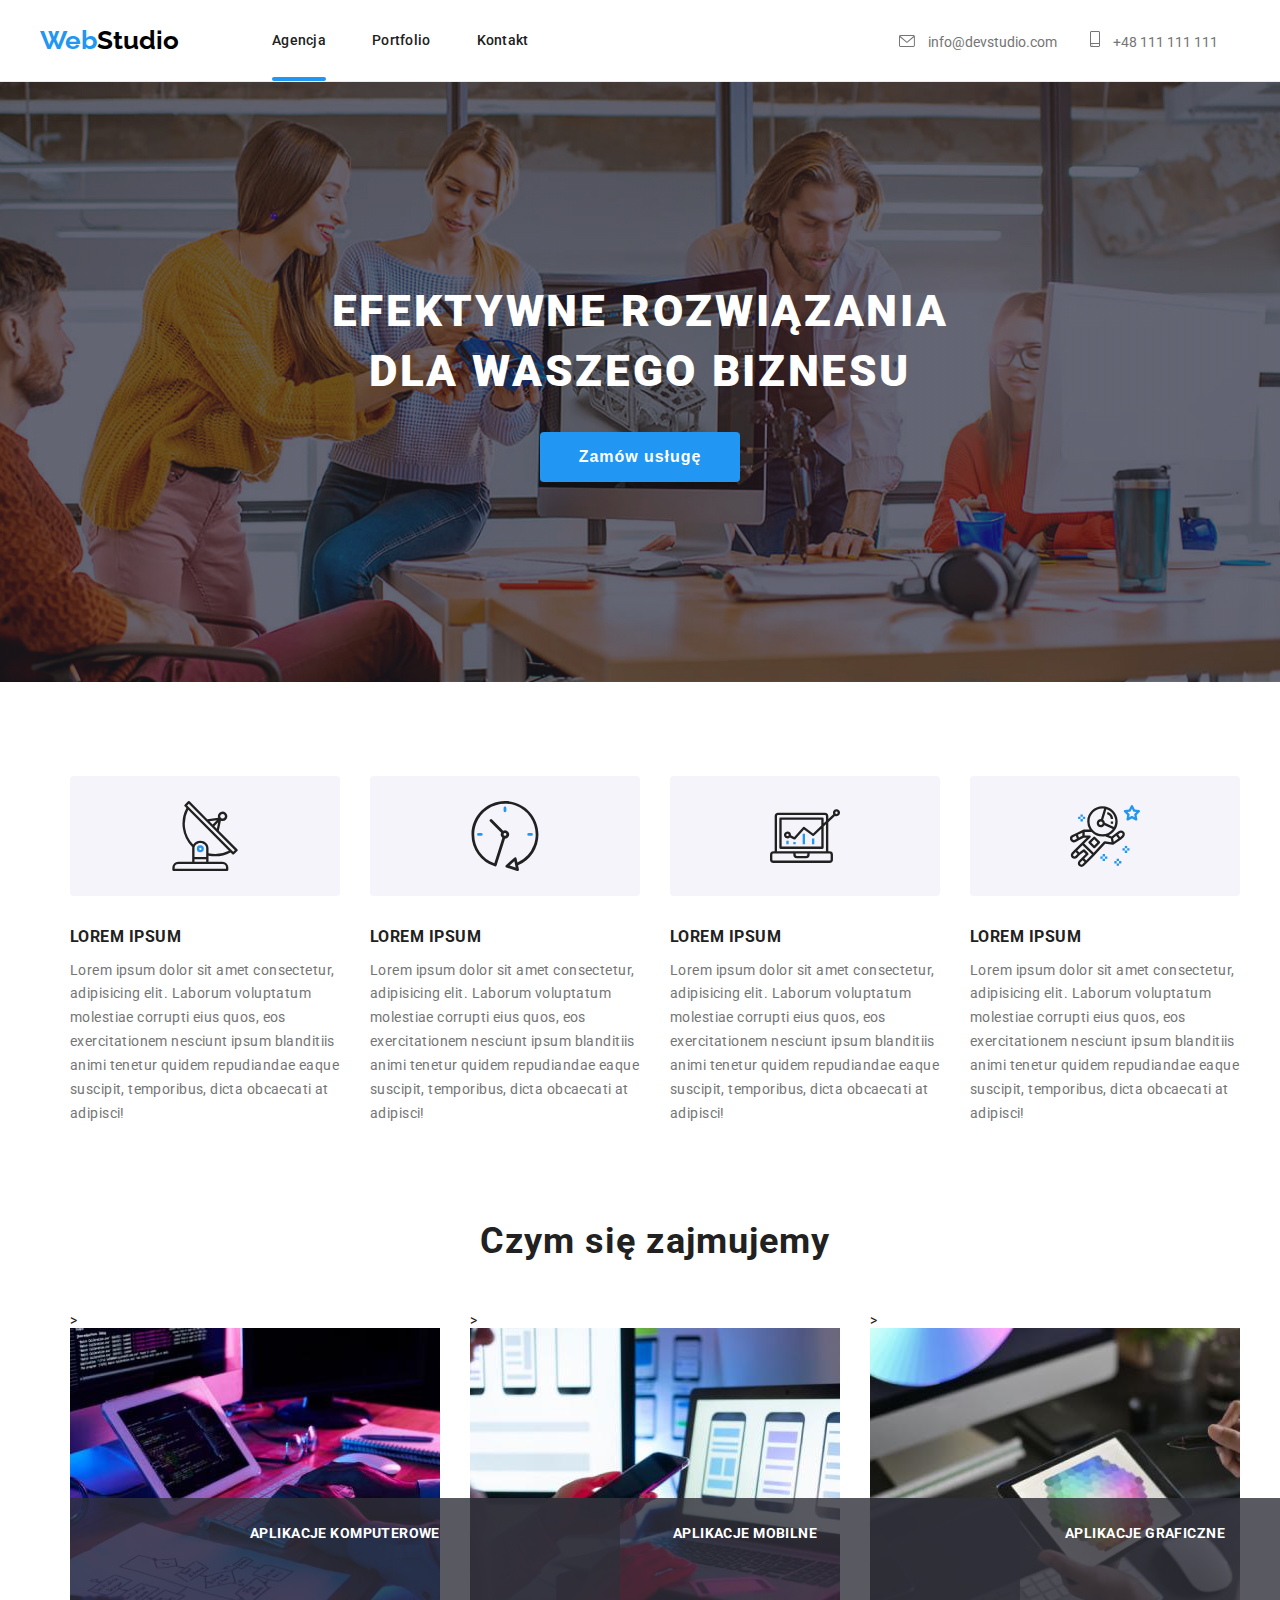
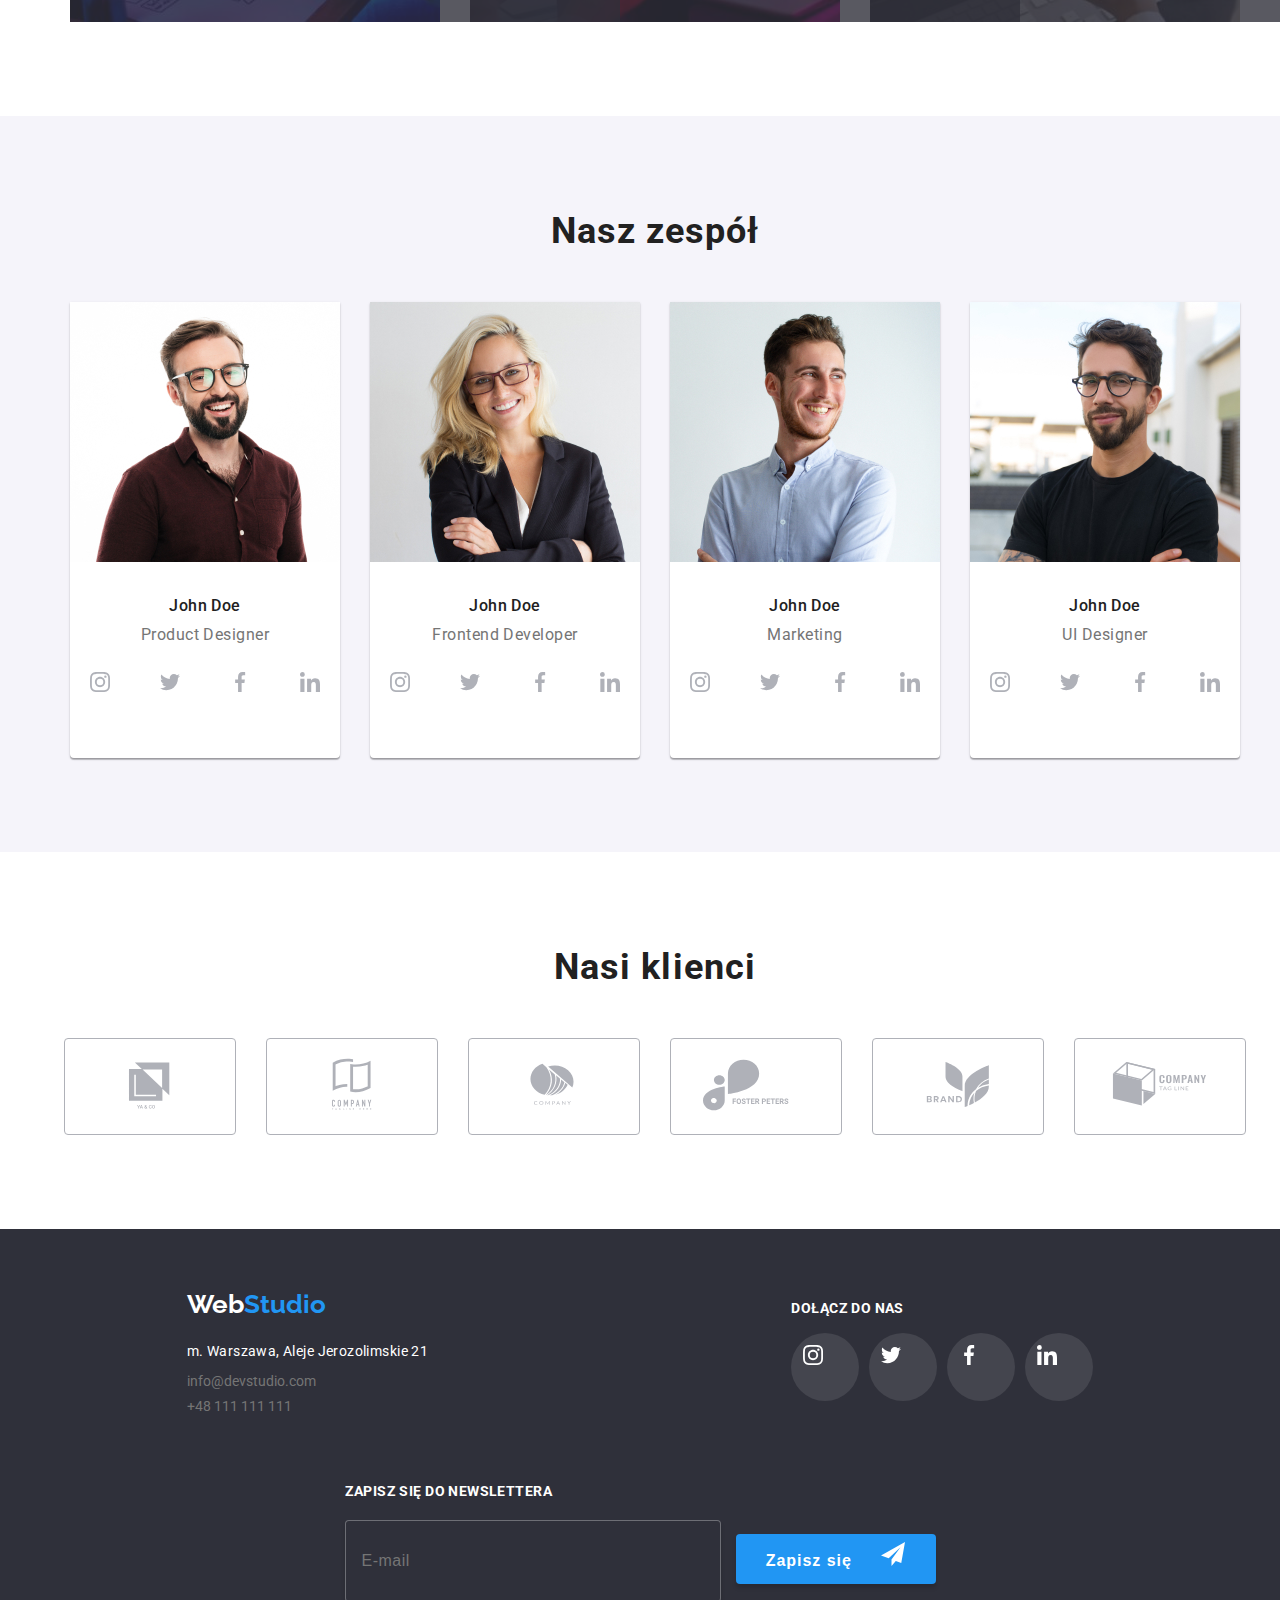
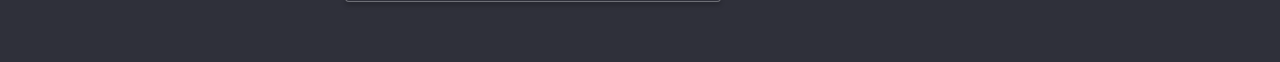
==== commit 86e8c672: "320width" ====
--- a/index.html
+++ b/index.html
@@ -337,7 +337,8 @@
           <ul class="team__list">
             <li class="team__li">
               <figure class="team__profile">
-                <picture>
+                <picture class="team__picture">
+                  <source srcset="images/profile-photo-1.jpg 1x, images/profile-photo-1@2x.jpg 2x" media="(max-width: 480px)" sizes="320w">
                   <source srcset="images/mobile-profile-photo-1.jpg 1x, images/mobile-profile-photo-1@2x.jpg 2x" media="(max-width: 768px)" sizes="450w">
                   <source srcset="images/tablet-profile-photo-1.jpg 1x, images/tablet-profile-photo-1@2x.jpg 2x" media="(min-width: 768px) and (max-width: 1199px)" sizes="354w">
                   <source srcset="images/profile-photo-1.jpg 1x, images/profile-photo-1@2x.jpg  2x" media="(min-width: 1200px)" sizes="270w">
@@ -384,6 +385,7 @@
             <li class="team__li">
               <figure class="team__profile">
                 <picture>
+                  <source srcset="images/profile-photo-2.jpg 1x, images/profile-photo-2@2x.jpg 2x" media="(max-width: 480px)" sizes="320w">
                   <source srcset="images/mobile-profile-photo-2.jpg 1x, images/mobile-profile-photo-2@2x.jpg 2x" media="(max-width: 768px)" sizes="450w">
                   <source srcset="images/tablet-profile-photo-2.jpg 1x, images/tablet-profile-photo-2@2x.jpg 2x" media="(min-width: 768px) and (max-width: 1199px)" sizes="354w">
                   <source srcset="images/profile-photo-2.jpg 1x, images/profile-photo-2@2x.jpg  2x" media="(min-width: 1200px)" sizes="270w">
@@ -430,6 +432,7 @@
             <li class="team__li">
               <figure class="team__profile">
                 <picture>
+                  <source srcset="images/profile-photo-3.jpg 1x, images/profile-photo-3@2x.jpg 2x" media="(max-width: 480px)" sizes="320w">
                 <source srcset="images/mobile-profile-photo-3.jpg 1x, images/mobile-profile-photo-3@2x.jpg 2x" media="(max-width: 768px)" sizes="450w">
                 <source srcset="images/tablet-profile-photo-3.jpg 1x, images/tablet-profile-photo-3@2x.jpg 2x" media="(min-width: 768px) and (max-width: 1199px)" sizes="354w">
                 <source srcset="images/profile-photo-3.jpg 1x, images/profile-photo-3@2x.jpg  2x" media="(min-width: 1200px)" sizes="270w">
@@ -474,6 +477,7 @@
             <li class="team__li">
               <figure class="team__profile">
                 <picture>
+                  <source srcset="images/profile-photo-4.jpg 1x, images/profile-photo-4@2x.jpg 2x" media="(max-width: 480px)" sizes="320w">
                 <source srcset="images/mobile-profile-photo-4.jpg 1x, images/mobile-profile-photo-4@2x.jpg 2x" media="(max-width: 768px)" sizes="450w">
                 <source srcset="images/tablet-profile-photo-4.jpg 1x, images/tablet-profile-photo-4@2x.jpg 2x" media="(min-width: 768px) and (max-width: 1199px)" sizes="454w">
                 <source srcset="images/profile-photo-4.jpg 1x, images/profile-photo-4@2x.jpg  2x" media="(min-width: 1200px)" sizes="270w">
--- a/css/main.min.css
+++ b/css/main.min.css
@@ -1 +1 @@
-*{margin:0;padding:0}body{font-family:"Roboto",sans-serif;color:#212121;font-size:14px;overflow-x:hidden}h4{-webkit-margin-before:0;margin-block-start:0;-webkit-margin-after:0;margin-block-end:0}.container{width:320px;margin:0 auto}@media(min-width: 480px){.container{width:480px;margin:0 auto}}@media(min-width: 768px){.container{width:768px;margin:0 auto}}@media(min-width: 1200px){.container{width:1200px;margin:0 auto}}.section{padding:60px 15px;width:100%}@media(min-width: 1200px){.section{padding:94px 15px}}.field-name{color:#757575;font-weight:400;font-size:16px;display:block;letter-spacing:.03em}.description__list,.activities__list,.team__list,.portfolio__filter,.portfolio__list,.client__list{display:-webkit-box;display:-ms-flexbox;display:flex;list-style:none;gap:30px;-webkit-box-pack:center;-ms-flex-pack:center;justify-content:center;-ms-flex-wrap:wrap;flex-wrap:wrap}@media(max-width: 768px){.description__list,.activities__list,.team__list,.portfolio__list{-webkit-box-orient:vertical;-webkit-box-direction:normal;-ms-flex-direction:column;flex-direction:column}}@media(max-width: 768px){.portfolio__filter{-webkit-box-pack:start;-ms-flex-pack:start;justify-content:flex-start}}@media(min-width: 768px)and (max-width: 1199px){.client__list,.team__list{width:764px;margin:auto}}.second-header{font-weight:700;font-size:36px;line-height:1.67;text-align:center;letter-spacing:.03em;padding-bottom:50px}@media(min-width: 1200px){.second-header{font-size:36px;line-height:1.17}}.navigation__a,.contact__details{-webkit-transition:color 250ms;transition:color 250ms;-webkit-transition-timing-function:cubic-bezier(0.4, 0, 0.2, 1);transition-timing-function:cubic-bezier(0.4, 0, 0.2, 1)}.social__circle{-webkit-transition:background-color 250ms;transition:background-color 250ms;-webkit-transition-timing-function:cubic-bezier(0.4, 0, 0.2, 1);transition-timing-function:cubic-bezier(0.4, 0, 0.2, 1)}.checkbox__input{-webkit-transition-property:border,background-color;transition-property:border,background-color;-webkit-transition-timing-function:cubic-bezier(0.4, 0, 0.2, 1);transition-timing-function:cubic-bezier(0.4, 0, 0.2, 1);-webkit-transition-duration:250ms;transition-duration:250ms}.contact__icon,.client__logo,.social__icon,.contact-form__icon{-webkit-transition:fill 250ms;transition:fill 250ms;-webkit-transition-timing-function:cubic-bezier(0.4, 0, 0.2, 1);transition-timing-function:cubic-bezier(0.4, 0, 0.2, 1)}.client__logo-frame,.contact-details-input{-webkit-transition:border 250ms;transition:border 250ms;-webkit-transition-timing-function:cubic-bezier(0.4, 0, 0.2, 1);transition-timing-function:cubic-bezier(0.4, 0, 0.2, 1)}.portfolio__filter-button{-webkit-transition-property:color,background-color,-webkit-box-shadow;transition-property:color,background-color,-webkit-box-shadow;transition-property:color,background-color,box-shadow;transition-property:color,background-color,box-shadow,-webkit-box-shadow;-webkit-transition-timing-function:cubic-bezier(0.4, 0, 0.2, 1);transition-timing-function:cubic-bezier(0.4, 0, 0.2, 1);-webkit-transition-duration:250ms;transition-duration:250ms}.portfolio__card{-webkit-transition:-webkit-box-shadow 250ms;transition:-webkit-box-shadow 250ms;transition:box-shadow 250ms;transition:box-shadow 250ms, -webkit-box-shadow 250ms;-webkit-transition-timing-function:cubic-bezier(0.4, 0, 0.2, 1);transition-timing-function:cubic-bezier(0.4, 0, 0.2, 1)}.top-bar{border-bottom:1px solid #ececec}@media(max-width: 768px){.top-bar{height:60px;display:-webkit-box;display:-ms-flexbox;display:flex;-webkit-box-pack:justify;-ms-flex-pack:justify;justify-content:space-between;-webkit-box-orient:horizontal;-webkit-box-direction:reverse;-ms-flex-direction:row-reverse;flex-direction:row-reverse;padding:0 22px 0 15px}}.top-bar .container{display:-webkit-box;display:-ms-flexbox;display:flex;-webkit-box-align:center;-ms-flex-align:center;align-items:center}.navigation{margin-left:93px;margin-right:371px}@media(max-width: 768px){.navigation{display:none}}@media(max-width: 1200px){.navigation{margin-left:83px;margin-right:101px}}.navigation__links{display:-webkit-box;display:-ms-flexbox;display:flex;list-style:none;gap:46px}.navigation__li{position:relative;padding:32px 0}.navigation__li--active::after{content:"";display:block;width:100%;height:4px;border-radius:2px;background-color:#2196f3;position:absolute;bottom:0}.navigation__a{text-decoration:none;font-weight:500;line-height:1.14;letter-spacing:.02em}.navigation__a{color:#212121}.navigation__a:hover,.navigation__a:focus{color:#2196f3;cursor:pointer}.logo{font-family:"Raleway";font-weight:700;font-size:26px;line-height:1.19;text-decoration:none}@media(max-width: 1200px){.logo{display:block;text-align:center}}.logo--black{color:#000}.logo__span--blue{color:#2196f3}.logo--blue{color:#2196f3}.logo__span--white{color:#fff}@media(max-width: 768px){.contact{display:none}}.contact__details{color:#757575;text-decoration:none;font-style:normal;min-width:-webkit-max-content;min-width:-moz-max-content;min-width:max-content}.contact__details--mail{margin-right:30px}.contact__icon{margin-right:10px;fill:#757575}.contact__details:hover .contact__icon,.contact__details:focus .contact__icon{fill:#2196f3}.contact__details:hover,.contact__details:focus{color:#2196f3;cursor:pointer}.contact-details--bottom{text-decoration:none;font-style:normal;line-height:1.7;letter-spacing:.03em;color:rgba(255,255,255,.6)}.contact-details--bottom{text-decoration:none;font-style:normal;line-height:1.7;letter-spacing:.03em;color:rgba(255,255,255,.6)}.backdrop{position:fixed;min-width:100%;min-height:100%;background-color:rgba(0,0,0,.2);z-index:3;display:-webkit-box;display:-ms-flexbox;display:flex;-webkit-transition:opacity 250ms;transition:opacity 250ms;-webkit-transition-timing-function:cubic-bezier(0.4, 0, 0.2, 1);transition-timing-function:cubic-bezier(0.4, 0, 0.2, 1)}.backdrop__modal{position:relative;top:auto;left:auto;width:450px;height:581px;background-color:#fff;-webkit-box-shadow:0px 1px 3px rgba(0,0,0,.12),0px 1px 1px rgba(0,0,0,.14),0px 2px 1px rgba(0,0,0,.2);box-shadow:0px 1px 3px rgba(0,0,0,.12),0px 1px 1px rgba(0,0,0,.14),0px 2px 1px rgba(0,0,0,.2);border-radius:4px;margin:auto}@media(min-width: 1200px){.backdrop__modal{width:528px}}.backdrop__close{display:block;margin:8px 8px auto auto;border-radius:50%;width:30px;height:30px;border:1px solid rgba(0,0,0,.1);cursor:pointer}.backdrop__close-icon{display:block;margin:auto}.backdrop__header{font-weight:700;font-size:20px;line-height:1.15;text-align:center;letter-spacing:.03em;margin-top:2px;margin-bottom:12px}.is-hidden{visibility:hidden;opacity:0;pointer-events:none}.baner{background-image:-webkit-gradient(linear, left top, left bottom, from(rgba(47, 48, 58, 0.4)), to(rgba(47, 48, 58, 0.4))),url("../images/background-mobile.jpg");background-image:linear-gradient(rgba(47, 48, 58, 0.4), rgba(47, 48, 58, 0.4)),url("../images/background-mobile.jpg");background-repeat:no-repeat;background-size:480px 400px;background-position:center}@media(min-device-pixel-ratio: 2),(-webkit-min-device-pixel-ratio: 2),(min-resolution: 192dpi),(min-resolution: 2dppx),(max-width: 767px){.baner{background-image:-webkit-gradient(linear, left top, left bottom, from(rgba(47, 48, 58, 0.4)), to(rgba(47, 48, 58, 0.4))),url("../images/background-mobile@2x.jpg");background-image:linear-gradient(rgba(47, 48, 58, 0.4), rgba(47, 48, 58, 0.4)),url("../images/background-mobile@2x.jpg");background-size:480px 400px}}@media(min-width: 768px){.baner{background-image:-webkit-gradient(linear, left top, left bottom, from(rgba(47, 48, 58, 0.4)), to(rgba(47, 48, 58, 0.4))),url("../images/background-tablet.jpg");background-image:linear-gradient(rgba(47, 48, 58, 0.4), rgba(47, 48, 58, 0.4)),url("../images/background-tablet.jpg");background-repeat:no-repeat;background-size:768px 400px}}@media(min-device-pixel-ratio: 2),(-webkit-min-device-pixel-ratio: 2),(min-resolution: 192dpi),(min-resolution: 2dppx),(min-width: 768px){.baner{background-image:-webkit-gradient(linear, left top, left bottom, from(rgba(47, 48, 58, 0.4)), to(rgba(47, 48, 58, 0.4))),url("../images/background-tablet@2x.jpg");background-image:linear-gradient(rgba(47, 48, 58, 0.4), rgba(47, 48, 58, 0.4)),url("../images/background-tablet@2x.jpg");background-size:768px 400px}}@media(min-width: 1200px){.baner{background-image:-webkit-gradient(linear, left top, left bottom, from(rgba(47, 48, 58, 0.4)), to(rgba(47, 48, 58, 0.4))),url("../images/background-photo.jpg");background-image:linear-gradient(rgba(47, 48, 58, 0.4), rgba(47, 48, 58, 0.4)),url("../images/background-photo.jpg");background-repeat:no-repeat;background-size:1600px 600px}}@media(min-width: 1200px),(min-device-pixel-ratio: 2),(-webkit-min-device-pixel-ratio: 2),(min-resolution: 192dpi),(min-resolution: 2dppx){.baner{background-image:-webkit-gradient(linear, left top, left bottom, from(rgba(47, 48, 58, 0.4)), to(rgba(47, 48, 58, 0.4))),url("../images/background-photo@2x.jpg");background-image:linear-gradient(rgba(47, 48, 58, 0.4), rgba(47, 48, 58, 0.4)),url("../images/background-photo@2x.jpg")}}.baner__header{font-weight:900;font-size:26px;line-height:1.62;text-align:center;letter-spacing:.06em;text-transform:uppercase;color:#fff;width:365px}@media(min-width: 1200px){.baner__header{line-height:1.36;font-size:44px;width:696px}}.baner .container{padding:118px 57px;display:-webkit-box;display:-ms-flexbox;display:flex;-webkit-box-orient:vertical;-webkit-box-direction:normal;-ms-flex-direction:column;flex-direction:column;-webkit-box-align:center;-ms-flex-align:center;align-items:center;gap:30px;width:480px}@media(min-width: 768px){.baner .container{padding:118px 201px}}@media(min-width: 1200px){.baner .container{padding:200px 0}}.form{display:-webkit-box;display:-ms-flexbox;display:flex;-webkit-box-orient:vertical;-webkit-box-direction:normal;-ms-flex-direction:column;flex-direction:column;-webkit-box-align:center;-ms-flex-align:center;align-items:center}.form__label,.form__input{display:-webkit-box;display:-ms-flexbox;display:flex;-ms-flex-item-align:stretch;align-self:stretch;-webkit-box-orient:vertical;-webkit-box-direction:normal;-ms-flex-direction:column;flex-direction:column}.form__label{margin:0 40px;font-size:12px;line-height:1.66;letter-spacing:.01em;color:#757575;position:relative}.form__label:hover .form__icon,.form__label:focus-within .form__icon{fill:#2196f3}.form__label:hover .form__input,.form__label:focus-within .form__input,.form__label:active .form__input,.form__input:hover,.form__input:focus-within,.form__input:active{border-color:#2196f3;outline:none}.form__input{min-height:40px;border:1px solid rgba(33,33,33,.2);border-radius:4px;font-weight:400;font-size:12px;line-height:1.16;letter-spacing:.01em;color:#757575;padding-left:42px}.form__input.form__input--comment{padding:12px 16px;font-weight:400;font-size:12px;line-height:1.66;letter-spacing:.01em}.form__input.form__input--comment::-webkit-input-placeholder{color:rgba(117,117,117,.5)}.form__input.form__input--comment::-moz-placeholder{color:rgba(117,117,117,.5)}.form__input.form__input--comment:-ms-input-placeholder{color:rgba(117,117,117,.5)}.form__input.form__input--comment::-ms-input-placeholder{color:rgba(117,117,117,.5)}.form__input.form__input--comment::placeholder{color:rgba(117,117,117,.5)}.form__icon{fill:#212121;position:absolute;top:calc((100% + 6px)/2);left:14px}.form__label+.form__label{margin-top:10px}.checkbox{display:-webkit-box;display:-ms-flexbox;display:flex;-webkit-box-align:center;-ms-flex-align:center;align-items:center;position:relative;font-weight:400;font-size:14px;line-height:1.71;letter-spacing:.03em;color:#757575;margin-top:20px;margin-bottom:30px}.checkbox__input{width:15px;height:15px;border-radius:2px;color:#212121;margin-right:7px;border:1.7px solid;-webkit-appearance:none;-moz-appearance:none;appearance:none}.checkbox__input:checked{border:0px;background-color:#2196f3}.checkbox__icon{position:absolute;left:2px;fill:#fff}.order-button{font-weight:700;font-size:16px;line-height:1.88;text-align:center;letter-spacing:.06em;color:#fff;background-color:#2196f3;-webkit-box-shadow:0px 4px 4px rgba(0,0,0,.15);box-shadow:0px 4px 4px rgba(0,0,0,.15);border-radius:4px;width:200px;height:50px;border-width:0px}.order-button:hover,.order-button:focus{cursor:pointer}.order-button .subscription__order-button{display:-webkit-inline-box;display:-ms-inline-flexbox;display:inline-flex;padding:10px 28px 10px 42px;width:auto}.description__box-icon{padding:25px 0;margin-bottom:30px;background-color:#f5f4fa;border-radius:4px}.description__icon{display:block;margin:0 auto}.description__header{line-height:1.4;letter-spacing:.03em;text-transform:uppercase;margin-bottom:10px}@media(max-width: 768px){.description__header{text-align:center}}.description__paragraph{line-height:1.71;letter-spacing:.03em;color:#757575}@media(min-width: 768px){.description__li{max-width:40%}}@media(min-width: 1200px){.description__li{max-width:270px}}@media(max-width: 1200px){.activities{display:none}}.activities__second-header{padding-top:94px}.activities__li{position:relative}.activities__img{display:block}.activities__title{font-size:14px;text-align:center;letter-spacing:.03em;text-transform:uppercase;position:absolute;background:rgba(47,48,58,.8);z-index:2;padding:27px 90px;width:370px;height:70px;color:#fff;bottom:0}.team{background-color:#f5f4fa}.team__profile{background-color:#fff;-webkit-box-shadow:0px 1px 3px rgba(0,0,0,.12),0px 1px 1px rgba(0,0,0,.14),0px 2px 1px rgba(0,0,0,.2);box-shadow:0px 1px 3px rgba(0,0,0,.12),0px 1px 1px rgba(0,0,0,.14),0px 2px 1px rgba(0,0,0,.2);border-radius:0px 0px 4px 4px}.team__figcaption{padding:30px 0;font-weight:500;font-size:16px;line-height:1.19;letter-spacing:.03em}.team__field-name{margin-top:10px}.team .team__list{text-align:center;line-height:1.18}@media(min-width: 768px)and (max-width: 1200px){.team__li{width:358px}}.social{display:-webkit-box;display:-ms-flexbox;display:flex;list-style:none;-webkit-box-pack:center;-ms-flex-pack:center;justify-content:center;gap:10px;margin-top:16px}.social__circle{height:44px;width:44px;padding:12px;border-radius:50%;background-color:rgba(255,255,255,.1)}.social__circle:hover,.social__circle:focus{background-color:#2196f3}.social__circle:hover .social__icon,.social__circle:focus .social__icon{fill:#fff}.social__icon{fill:#afb1b8}.social__icon--white{fill:#fff}@media(max-width: 1200px){.client__list{-ms-flex-wrap:wrap;flex-wrap:wrap}}.client__logo-frame{padding:16px 52px;border:1px solid #afb1b8;border-radius:4px}@media(min-width: 768px){.client__logo-frame{padding:16px 60px}}@media(min-width: 1200px){.client__logo-frame{padding:16px 32px}}.client__logo-frame:hover,.client__logo-frame:focus{border-color:#2196f3}.client__logo-frame:hover .client__logo,.client__logo-frame:focus .client__logo{fill:#2196f3}.client__logo{fill:#afb1b8}.portfolio__description{background-color:rgba(33,150,243,.9);color:#fff;font-weight:400;font-size:18px;line-height:1.56;letter-spacing:.03em;padding:49px 45px 45px 24px;width:450px;height:0;max-height:294px;z-index:2;position:absolute;top:298px;overflow:hidden}@media(min-width: 768px)and (max-width: 1199px){.portfolio__description{width:354px}}@media(min-width: 1200px){.portfolio__description{width:370px}}.portfolio__filter .field-name{text-align:start;line-height:1.88;margin-top:4px}.portfolio__filter-button{font-size:16px;line-height:1.63;text-align:center;letter-spacing:.03em;width:121px;background:#f5f4fa;border-radius:4px;border:0;padding:6px 0;color:#212121}.portfolio__card{position:relative;z-index:1;width:450px}@media(min-width: 768px){.portfolio__card{width:354px}}@media(min-width: 1200px){.portfolio__card{width:370px}}.portfolio__card:hover,.portfolio__card:focus{-webkit-box-shadow:0px 1px 1px rgba(0,0,0,.12),0px 4px 4px rgba(0,0,0,.06),1px 4px 6px rgba(0,0,0,.16);box-shadow:0px 1px 1px rgba(0,0,0,.12),0px 4px 4px rgba(0,0,0,.06),1px 4px 6px rgba(0,0,0,.16);cursor:pointer}.portfolio__card:hover .portfolio__description,.portfolio__card:focus .portfolio__description{-webkit-animation:change-figure-content 250ms forwards;animation:change-figure-content 250ms forwards;-webkit-animation-timing-function:cubic-bezier(0.4, 0, 0.2, 1);animation-timing-function:cubic-bezier(0.4, 0, 0.2, 1)}.portfolio__name{font-weight:700;font-size:18px;line-height:2;letter-spacing:.02em}.portfolio__filter{margin-bottom:50px}.portfolio__list{-ms-flex-wrap:wrap;flex-wrap:wrap;-webkit-box-align:center;-ms-flex-align:center;align-items:center}.portfolio__filter-button:hover,.portfolio__filter-button:focus{color:#fff;background-color:#2196f3;cursor:pointer;-webkit-box-shadow:0px 3px 1px rgba(0,0,0,.1),0px 1px 2px rgba(0,0,0,.08),0px 2px 2px rgba(0,0,0,.12);box-shadow:0px 3px 1px rgba(0,0,0,.1),0px 1px 2px rgba(0,0,0,.08),0px 2px 2px rgba(0,0,0,.12)}.portfolio__figcaption{padding:20px 24px;border-right:1px solid #eee;border-bottom:1px solid #eee;border-left:1px solid #eee;background-color:#fff;position:relative;z-index:3;width:450px}@media(min-width: 768px){.portfolio__figcaption{width:354px}}@media(min-width: 1200px){.portfolio__figcaption{width:370px}}@-webkit-keyframes change-figure-content{0%{-webkit-transform:translateY(0);transform:translateY(0);height:0}100%{-webkit-transform:translateY(-100%);transform:translateY(-100%);height:370px}}@keyframes change-figure-content{0%{-webkit-transform:translateY(0);transform:translateY(0);height:0}100%{-webkit-transform:translateY(-100%);transform:translateY(-100%);height:370px}}.bottom{background-color:#2f303a}.bottom__newsletter-icon{fill:#fff;margin:auto 0 auto 24px;display:inline-block}.bottom .container{padding:60px 0;display:-webkit-box;display:-ms-flexbox;display:flex;gap:70px;-webkit-box-orient:vertical;-webkit-box-direction:normal;-ms-flex-direction:column;flex-direction:column;-webkit-box-align:center;-ms-flex-align:center;align-items:center}@media(min-width: 768px){.bottom .container{padding:60px 0;display:-webkit-box;display:-ms-flexbox;display:flex;-webkit-box-align:baseline;-ms-flex-align:baseline;align-items:baseline;gap:70px;-webkit-box-orient:horizontal;-webkit-box-direction:normal;-ms-flex-direction:row;flex-direction:row;-ms-flex-wrap:wrap;flex-wrap:wrap;-ms-flex-pack:distribute;justify-content:space-around}}.bottom .logo{margin-bottom:20px}.bottom__input{width:450px;height:50px;margin:20px 12px 0 0;padding:15px 0 15px 16px;background-color:#2f303a;border:1px solid rgba(255,255,255,.3);-webkit-box-shadow:0px 4px 4px rgba(0,0,0,.15);box-shadow:0px 4px 4px rgba(0,0,0,.15);border-radius:4px;letter-spacing:.03em;line-height:1.25;color:rgba(255,255,255,.6);font-size:16px}@media(min-width: 1200px){.bottom__input{width:358px}}.bottom__header{line-height:1.14;letter-spacing:.03em;text-transform:uppercase;color:#fff}@media(max-width: 1200px){.bottom__header{text-align:center}}.bottom__newsletter-icon{fill:#fff;margin:auto 0 auto 24px;display:inline-block}@media(max-width: 1200px){.bottom__form{display:-webkit-box;display:-ms-flexbox;display:flex;-webkit-box-orient:vertical;-webkit-box-direction:normal;-ms-flex-direction:column;flex-direction:column;gap:20px;-webkit-box-align:center;-ms-flex-align:center;align-items:center}}@media(max-width: 1200px){.bottom__order-button{display:block}}.adress__list{list-style:none;margin-top:20px}@media(max-width: 1200px){.adress__list{text-align:center}}.adress__details{text-decoration:none;font-style:normal;line-height:1.7;letter-spacing:.03em;color:#fff}@media(max-width: 1200px){.adress__details{text-align:center}}.adress li+li{margin-top:9px}.mobile-nav{min-height:100%;min-width:100%;max-height:-webkit-max-content;max-height:-moz-max-content;max-height:max-content;position:fixed;z-index:3;background-color:#fff;padding:21px 0 48px 40px;display:-webkit-box;display:-ms-flexbox;display:flex;-webkit-box-orient:vertical;-webkit-box-direction:normal;-ms-flex-direction:column;flex-direction:column;-webkit-box-pack:justify;-ms-flex-pack:justify;justify-content:space-between;opacity:0;display:none}.mobile-nav__li{font-size:40px;line-height:1.17;text-align:center;letter-spacing:.02em;text-align:left;list-style:none}.mobile-nav__a{text-decoration:none;color:#212121}.mobile-nav__a:hover,.mobile-nav__a:focus,.mobile-nav__number{color:#2196f3}.mobile-nav__number{font-size:34px;line-height:1.18;letter-spacing:.02em;display:block;margin:0 0 32px 0;text-decoration:none}.mobile-nav__mail{font-size:24px;line-height:1.16;letter-spacing:.02em;color:#757575;display:block;text-decoration:none}.mobile-nav__social-li{list-style:none;padding-right:10px;border-right:1px solid rgba(33,33,33,.2)}.mobile-nav__social{display:-webkit-box;display:-ms-flexbox;display:flex;margin:60px 63px 48px 0}.mobile-nav__social-a{font-size:18px;line-height:1.22;letter-spacing:.02em;color:#2196f3;font-weight:500;text-decoration:none}.mobile-nav__close{display:block;margin:8px 8px auto auto;border-radius:50%;width:30px;height:30px;background-color:rgba(0,0,0,0);border:0px;cursor:pointer}.mobile-nav__social li+li{padding-left:10px;border-right:1px solid rgba(33,33,33,.2)}.mobile-nav__ul li+li{margin-top:32px}.is-open{opacity:1;display:-webkit-box;display:-ms-flexbox;display:flex}.hamburger{border:0px;background-color:rgba(0,0,0,0)}@media(min-width: 768px){.hamburger{display:none}}/*# sourceMappingURL=main.min.css.map */+*{margin:0;padding:0}body{font-family:"Roboto",sans-serif;color:#212121;font-size:14px}@media(min-width: 320px){body{overflow-x:hidden;max-width:100%}}h4{-webkit-margin-before:0;margin-block-start:0;-webkit-margin-after:0;margin-block-end:0}.container{width:90vw;margin:0 auto}@media(min-width: 480px){.container{width:480px;margin:0 auto}}@media(min-width: 768px){.container{width:768px;margin:0 auto}}@media(min-width: 1200px){.container{width:1200px;margin:0 auto}}.section{padding:60px 15px;width:100%}@media(min-width: 1200px){.section{padding:94px 15px}}.field-name{color:#757575;font-weight:400;font-size:16px;display:block;letter-spacing:.03em}.description__list,.activities__list,.team__list,.portfolio__filter,.portfolio__list,.client__list{display:-webkit-box;display:-ms-flexbox;display:flex;list-style:none;gap:30px;-webkit-box-pack:center;-ms-flex-pack:center;justify-content:center;-ms-flex-wrap:wrap;flex-wrap:wrap}@media(max-width: 768px){.description__list,.activities__list,.team__list,.portfolio__list{-webkit-box-orient:vertical;-webkit-box-direction:normal;-ms-flex-direction:column;flex-direction:column}}@media(max-width: 768px){.portfolio__filter{-webkit-box-pack:start;-ms-flex-pack:start;justify-content:flex-start}}@media(min-width: 768px)and (max-width: 1199px){.client__list,.team__list{width:764px;margin:auto}}.second-header{font-weight:700;font-size:36px;line-height:1.67;text-align:center;letter-spacing:.03em;padding-bottom:50px}@media(min-width: 1200px){.second-header{font-size:36px;line-height:1.17}}.navigation__a,.contact__details,.mobile-nav__a{-webkit-transition:color 250ms;transition:color 250ms;-webkit-transition-timing-function:cubic-bezier(0.4, 0, 0.2, 1);transition-timing-function:cubic-bezier(0.4, 0, 0.2, 1)}.social__circle{-webkit-transition:background-color 250ms;transition:background-color 250ms;-webkit-transition-timing-function:cubic-bezier(0.4, 0, 0.2, 1);transition-timing-function:cubic-bezier(0.4, 0, 0.2, 1)}.checkbox__input{-webkit-transition-property:border,background-color;transition-property:border,background-color;-webkit-transition-timing-function:cubic-bezier(0.4, 0, 0.2, 1);transition-timing-function:cubic-bezier(0.4, 0, 0.2, 1);-webkit-transition-duration:250ms;transition-duration:250ms}.contact__icon,.client__logo,.social__icon,.contact-form__icon{-webkit-transition:fill 250ms;transition:fill 250ms;-webkit-transition-timing-function:cubic-bezier(0.4, 0, 0.2, 1);transition-timing-function:cubic-bezier(0.4, 0, 0.2, 1)}.client__logo-frame,.contact-details-input{-webkit-transition:border 250ms;transition:border 250ms;-webkit-transition-timing-function:cubic-bezier(0.4, 0, 0.2, 1);transition-timing-function:cubic-bezier(0.4, 0, 0.2, 1)}.portfolio__filter-button{-webkit-transition-property:color,background-color,-webkit-box-shadow;transition-property:color,background-color,-webkit-box-shadow;transition-property:color,background-color,box-shadow;transition-property:color,background-color,box-shadow,-webkit-box-shadow;-webkit-transition-timing-function:cubic-bezier(0.4, 0, 0.2, 1);transition-timing-function:cubic-bezier(0.4, 0, 0.2, 1);-webkit-transition-duration:250ms;transition-duration:250ms}.portfolio__card{-webkit-transition:-webkit-box-shadow 250ms;transition:-webkit-box-shadow 250ms;transition:box-shadow 250ms;transition:box-shadow 250ms, -webkit-box-shadow 250ms;-webkit-transition-timing-function:cubic-bezier(0.4, 0, 0.2, 1);transition-timing-function:cubic-bezier(0.4, 0, 0.2, 1)}.top-bar{border-bottom:1px solid #ececec}@media(max-width: 768px){.top-bar{height:60px;display:-webkit-box;display:-ms-flexbox;display:flex;-webkit-box-pack:justify;-ms-flex-pack:justify;justify-content:space-between;-webkit-box-orient:horizontal;-webkit-box-direction:reverse;-ms-flex-direction:row-reverse;flex-direction:row-reverse;padding:0 22px 0 15px}}.top-bar .container{display:-webkit-box;display:-ms-flexbox;display:flex;-webkit-box-align:center;-ms-flex-align:center;align-items:center}.navigation{margin-left:93px;margin-right:371px}@media(max-width: 768px){.navigation{display:none}}@media(max-width: 1200px){.navigation{margin-left:83px;margin-right:101px}}.navigation__links{display:-webkit-box;display:-ms-flexbox;display:flex;list-style:none;gap:46px}.navigation__li{position:relative;padding:32px 0}.navigation__li--active::after{content:"";display:block;width:100%;height:4px;border-radius:2px;background-color:#2196f3;position:absolute;bottom:0}.navigation__a{text-decoration:none;font-weight:500;line-height:1.14;letter-spacing:.02em}.navigation__a{color:#212121}.navigation__a:hover,.navigation__a:focus{color:#2196f3;cursor:pointer}.logo{font-family:"Raleway";font-weight:700;font-size:26px;line-height:1.19;text-decoration:none}@media(max-width: 1200px){.logo{display:block;text-align:center}}.logo--black{color:#000}.logo__span--blue{color:#2196f3}.logo--blue{color:#2196f3}.logo__span--white{color:#fff}@media(max-width: 768px){.contact{display:none}}.contact__details{color:#757575;text-decoration:none;font-style:normal;min-width:-webkit-max-content;min-width:-moz-max-content;min-width:max-content}.contact__details--mail{margin-right:30px}.contact__icon{margin-right:10px;fill:#757575}.contact__details:hover .contact__icon,.contact__details:focus .contact__icon{fill:#2196f3}.contact__details:hover,.contact__details:focus{color:#2196f3;cursor:pointer}.contact-details--bottom{text-decoration:none;font-style:normal;line-height:1.7;letter-spacing:.03em;color:rgba(255,255,255,.6)}.contact-details--bottom{text-decoration:none;font-style:normal;line-height:1.7;letter-spacing:.03em;color:rgba(255,255,255,.6)}.backdrop{position:fixed;min-width:100%;min-height:100%;background-color:rgba(0,0,0,.2);z-index:3;display:-webkit-box;display:-ms-flexbox;display:flex;-webkit-transition:opacity 250ms;transition:opacity 250ms;-webkit-transition-timing-function:cubic-bezier(0.4, 0, 0.2, 1);transition-timing-function:cubic-bezier(0.4, 0, 0.2, 1)}.backdrop__modal{position:relative;top:auto;left:auto;width:450px;height:581px;background-color:#fff;-webkit-box-shadow:0px 1px 3px rgba(0,0,0,.12),0px 1px 1px rgba(0,0,0,.14),0px 2px 1px rgba(0,0,0,.2);box-shadow:0px 1px 3px rgba(0,0,0,.12),0px 1px 1px rgba(0,0,0,.14),0px 2px 1px rgba(0,0,0,.2);border-radius:4px;margin:auto}@media(min-width: 1200px){.backdrop__modal{width:528px}}.backdrop__close{display:block;margin:8px 8px auto auto;border-radius:50%;width:30px;height:30px;border:1px solid rgba(0,0,0,.1);cursor:pointer}.backdrop__close-icon{display:block;margin:auto}.backdrop__header{font-weight:700;font-size:20px;line-height:1.15;text-align:center;letter-spacing:.03em;margin-top:2px;margin-bottom:12px}.is-hidden{visibility:hidden;opacity:0;pointer-events:none}.baner{background-image:-webkit-gradient(linear, left top, left bottom, from(rgba(47, 48, 58, 0.4)), to(rgba(47, 48, 58, 0.4))),url("../images/background-mobile.jpg");background-image:linear-gradient(rgba(47, 48, 58, 0.4), rgba(47, 48, 58, 0.4)),url("../images/background-mobile.jpg");background-repeat:no-repeat;background-size:480px 400px;background-position:center}@media(min-device-pixel-ratio: 2),(-webkit-min-device-pixel-ratio: 2),(min-resolution: 192dpi),(min-resolution: 2dppx),(max-width: 767px){.baner{background-image:-webkit-gradient(linear, left top, left bottom, from(rgba(47, 48, 58, 0.4)), to(rgba(47, 48, 58, 0.4))),url("../images/background-mobile@2x.jpg");background-image:linear-gradient(rgba(47, 48, 58, 0.4), rgba(47, 48, 58, 0.4)),url("../images/background-mobile@2x.jpg");background-size:480px 400px}}@media(min-width: 768px){.baner{background-image:-webkit-gradient(linear, left top, left bottom, from(rgba(47, 48, 58, 0.4)), to(rgba(47, 48, 58, 0.4))),url("../images/background-tablet.jpg");background-image:linear-gradient(rgba(47, 48, 58, 0.4), rgba(47, 48, 58, 0.4)),url("../images/background-tablet.jpg");background-repeat:no-repeat;background-size:768px 400px}}@media(min-device-pixel-ratio: 2),(-webkit-min-device-pixel-ratio: 2),(min-resolution: 192dpi),(min-resolution: 2dppx),(min-width: 768px){.baner{background-image:-webkit-gradient(linear, left top, left bottom, from(rgba(47, 48, 58, 0.4)), to(rgba(47, 48, 58, 0.4))),url("../images/background-tablet@2x.jpg");background-image:linear-gradient(rgba(47, 48, 58, 0.4), rgba(47, 48, 58, 0.4)),url("../images/background-tablet@2x.jpg");background-size:768px 400px}}@media(min-width: 1200px){.baner{background-image:-webkit-gradient(linear, left top, left bottom, from(rgba(47, 48, 58, 0.4)), to(rgba(47, 48, 58, 0.4))),url("../images/background-photo.jpg");background-image:linear-gradient(rgba(47, 48, 58, 0.4), rgba(47, 48, 58, 0.4)),url("../images/background-photo.jpg");background-repeat:no-repeat;background-size:1600px 600px}}@media(min-width: 1200px),(min-device-pixel-ratio: 2),(-webkit-min-device-pixel-ratio: 2),(min-resolution: 192dpi),(min-resolution: 2dppx){.baner{background-image:-webkit-gradient(linear, left top, left bottom, from(rgba(47, 48, 58, 0.4)), to(rgba(47, 48, 58, 0.4))),url("../images/background-photo@2x.jpg");background-image:linear-gradient(rgba(47, 48, 58, 0.4), rgba(47, 48, 58, 0.4)),url("../images/background-photo@2x.jpg")}}.baner__header{font-weight:900;font-size:26px;line-height:1.62;text-align:center;letter-spacing:.06em;text-transform:uppercase;color:#fff;width:365px}@media(min-width: 1200px){.baner__header{line-height:1.36;font-size:44px;width:696px}}.baner .container{padding:118px 57px;display:-webkit-box;display:-ms-flexbox;display:flex;-webkit-box-orient:vertical;-webkit-box-direction:normal;-ms-flex-direction:column;flex-direction:column;-webkit-box-align:center;-ms-flex-align:center;align-items:center;gap:30px;width:480px}@media(min-width: 768px){.baner .container{padding:118px 201px}}@media(min-width: 1200px){.baner .container{padding:200px 0}}.form{display:-webkit-box;display:-ms-flexbox;display:flex;-webkit-box-orient:vertical;-webkit-box-direction:normal;-ms-flex-direction:column;flex-direction:column;-webkit-box-align:center;-ms-flex-align:center;align-items:center}.form__label,.form__input{display:-webkit-box;display:-ms-flexbox;display:flex;-ms-flex-item-align:stretch;align-self:stretch;-webkit-box-orient:vertical;-webkit-box-direction:normal;-ms-flex-direction:column;flex-direction:column}.form__label{margin:0 40px;font-size:12px;line-height:1.66;letter-spacing:.01em;color:#757575;position:relative}.form__label:hover .form__icon,.form__label:focus-within .form__icon{fill:#2196f3}.form__label:hover .form__input,.form__label:focus-within .form__input,.form__label:active .form__input,.form__input:hover,.form__input:focus-within,.form__input:active{border-color:#2196f3;outline:none}.form__input{min-height:40px;border:1px solid rgba(33,33,33,.2);border-radius:4px;font-weight:400;font-size:12px;line-height:1.16;letter-spacing:.01em;color:#757575;padding-left:42px}.form__input.form__input--comment{padding:12px 16px;font-weight:400;font-size:12px;line-height:1.66;letter-spacing:.01em}.form__input.form__input--comment::-webkit-input-placeholder{color:rgba(117,117,117,.5)}.form__input.form__input--comment::-moz-placeholder{color:rgba(117,117,117,.5)}.form__input.form__input--comment:-ms-input-placeholder{color:rgba(117,117,117,.5)}.form__input.form__input--comment::-ms-input-placeholder{color:rgba(117,117,117,.5)}.form__input.form__input--comment::placeholder{color:rgba(117,117,117,.5)}.form__icon{fill:#212121;position:absolute;top:calc((100% + 6px)/2);left:14px}.form__label+.form__label{margin-top:10px}.checkbox{display:-webkit-box;display:-ms-flexbox;display:flex;-webkit-box-align:center;-ms-flex-align:center;align-items:center;position:relative;font-weight:400;font-size:14px;line-height:1.71;letter-spacing:.03em;color:#757575;margin-top:20px;margin-bottom:30px}.checkbox__input{width:15px;height:15px;border-radius:2px;color:#212121;margin-right:7px;border:1.7px solid;-webkit-appearance:none;-moz-appearance:none;appearance:none}.checkbox__input:checked{border:0px;background-color:#2196f3}.checkbox__icon{position:absolute;left:2px;fill:#fff}.order-button{font-weight:700;font-size:16px;line-height:1.88;text-align:center;letter-spacing:.06em;color:#fff;background-color:#2196f3;-webkit-box-shadow:0px 4px 4px rgba(0,0,0,.15);box-shadow:0px 4px 4px rgba(0,0,0,.15);border-radius:4px;width:200px;height:50px;border-width:0px}.order-button:hover,.order-button:focus{cursor:pointer}.order-button .subscription__order-button{display:-webkit-inline-box;display:-ms-inline-flexbox;display:inline-flex;padding:10px 28px 10px 42px;width:auto}.description__box-icon{padding:25px 0;margin-bottom:30px;background-color:#f5f4fa;border-radius:4px}.description__icon{display:block;margin:0 auto}.description__header{line-height:1.4;letter-spacing:.03em;text-transform:uppercase;margin-bottom:10px}@media(max-width: 768px){.description__header{text-align:center}}.description__paragraph{line-height:1.71;letter-spacing:.03em;color:#757575}@media(min-width: 768px){.description__li{max-width:40%}}@media(min-width: 1200px){.description__li{max-width:270px}}@media(max-width: 1200px){.activities{display:none}}.activities__second-header{padding-top:94px}.activities__li{position:relative}.activities__img{display:block}.activities__title{font-size:14px;text-align:center;letter-spacing:.03em;text-transform:uppercase;position:absolute;background:rgba(47,48,58,.8);z-index:2;padding:27px 90px;width:370px;height:70px;color:#fff;bottom:0}.team{background-color:#f5f4fa}.team__profile{background-color:#fff;-webkit-box-shadow:0px 1px 3px rgba(0,0,0,.12),0px 1px 1px rgba(0,0,0,.14),0px 2px 1px rgba(0,0,0,.2);box-shadow:0px 1px 3px rgba(0,0,0,.12),0px 1px 1px rgba(0,0,0,.14),0px 2px 1px rgba(0,0,0,.2);border-radius:0px 0px 4px 4px;width:450px}@media(min-width: 768px){.team__profile{width:354px}}@media(min-width: 1200px){.team__profile{width:270px}}@media(max-width: 480px){.team__list{width:100vw}.team__li{width:100vw}.team__profile{width:320px}.team__picture{width:320px}}.team__figcaption{padding:30px 0;font-weight:500;font-size:16px;line-height:1.19;letter-spacing:.03em}.team__field-name{margin-top:10px}.team .team__list{text-align:center;line-height:1.18}@media(min-width: 768px)and (max-width: 1200px){.team__li{width:358px}}.social{display:-webkit-box;display:-ms-flexbox;display:flex;list-style:none;-webkit-box-pack:center;-ms-flex-pack:center;justify-content:center;gap:10px;margin-top:16px}.social__circle{height:44px;width:44px;padding:12px;border-radius:50%;background-color:rgba(255,255,255,.1)}.social__circle:hover,.social__circle:focus{background-color:#2196f3}.social__circle:hover .social__icon,.social__circle:focus .social__icon{fill:#fff}.social__icon{fill:#afb1b8}.social__icon--white{fill:#fff}@media(max-width: 1200px){.client__list{-ms-flex-wrap:wrap;flex-wrap:wrap}}.client__logo-frame{padding:16px 52px;border:1px solid #afb1b8;border-radius:4px}@media(min-width: 768px){.client__logo-frame{padding:16px 60px}}@media(min-width: 1200px){.client__logo-frame{padding:16px 32px}}.client__logo-frame:hover,.client__logo-frame:focus{border-color:#2196f3}.client__logo-frame:hover .client__logo,.client__logo-frame:focus .client__logo{fill:#2196f3}.client__logo{fill:#afb1b8}.portfolio__description{background-color:rgba(33,150,243,.9);color:#fff;font-weight:400;font-size:18px;line-height:1.56;letter-spacing:.03em;padding:49px 45px 45px 24px;width:450px;height:0;max-height:294px;z-index:2;position:absolute;top:298px;overflow:hidden}@media(max-width: 480px){.portfolio__li{width:320px}}.portfolio__description{width:320px}@media(min-width: 768px)and (max-width: 1199px){.portfolio__description{width:354px}}@media(min-width: 1200px){.portfolio__description{width:370px}}.portfolio__filter .field-name{text-align:start;line-height:1.88;margin-top:4px}.portfolio__filter-button{font-size:16px;line-height:1.63;text-align:center;letter-spacing:.03em;width:121px;background:#f5f4fa;border-radius:4px;border:0;padding:6px 0;color:#212121}.portfolio__card{position:relative;z-index:1;width:320px}@media(min-width: 480px){.portfolio__card{width:450px}}@media(min-width: 768px){.portfolio__card{width:354px}}@media(min-width: 1200px){.portfolio__card{width:370px}}.portfolio__card:hover,.portfolio__card:focus{-webkit-box-shadow:0px 1px 1px rgba(0,0,0,.12),0px 4px 4px rgba(0,0,0,.06),1px 4px 6px rgba(0,0,0,.16);box-shadow:0px 1px 1px rgba(0,0,0,.12),0px 4px 4px rgba(0,0,0,.06),1px 4px 6px rgba(0,0,0,.16);cursor:pointer}.portfolio__card:hover .portfolio__description,.portfolio__card:focus .portfolio__description{-webkit-animation:change-figure-content 250ms forwards;animation:change-figure-content 250ms forwards;-webkit-animation-timing-function:cubic-bezier(0.4, 0, 0.2, 1);animation-timing-function:cubic-bezier(0.4, 0, 0.2, 1)}.portfolio__name{font-weight:700;font-size:18px;line-height:2;letter-spacing:.02em}.portfolio__filter{margin-bottom:50px}.portfolio__list{-ms-flex-wrap:wrap;flex-wrap:wrap;-webkit-box-align:center;-ms-flex-align:center;align-items:center}.portfolio__filter-button:hover,.portfolio__filter-button:focus{color:#fff;background-color:#2196f3;cursor:pointer;-webkit-box-shadow:0px 3px 1px rgba(0,0,0,.1),0px 1px 2px rgba(0,0,0,.08),0px 2px 2px rgba(0,0,0,.12);box-shadow:0px 3px 1px rgba(0,0,0,.1),0px 1px 2px rgba(0,0,0,.08),0px 2px 2px rgba(0,0,0,.12)}.portfolio__figcaption{padding:20px 24px;border-right:1px solid #eee;border-bottom:1px solid #eee;border-left:1px solid #eee;background-color:#fff;position:relative;z-index:3;width:320px}@media(min-width: 480px){.portfolio__figcaption{width:450px}}.portfolio__card{position:relative;z-index:1}@media(min-width: 768px){.portfolio__figcaption{width:354px}}@media(min-width: 1200px){.portfolio__figcaption{width:370px}}@-webkit-keyframes change-figure-content{0%{-webkit-transform:translateY(0);transform:translateY(0);height:0}100%{-webkit-transform:translateY(-100%);transform:translateY(-100%);height:370px}}@keyframes change-figure-content{0%{-webkit-transform:translateY(0);transform:translateY(0);height:0}100%{-webkit-transform:translateY(-100%);transform:translateY(-100%);height:370px}}.bottom{background-color:#2f303a}.bottom__newsletter-icon{fill:#fff;margin:auto 0 auto 24px;display:inline-block}.bottom .container{padding:60px 0;display:-webkit-box;display:-ms-flexbox;display:flex;gap:70px;-webkit-box-orient:vertical;-webkit-box-direction:normal;-ms-flex-direction:column;flex-direction:column;-webkit-box-align:center;-ms-flex-align:center;align-items:center}@media(min-width: 768px){.bottom .container{padding:60px 0;display:-webkit-box;display:-ms-flexbox;display:flex;-webkit-box-align:baseline;-ms-flex-align:baseline;align-items:baseline;gap:70px;-webkit-box-orient:horizontal;-webkit-box-direction:normal;-ms-flex-direction:row;flex-direction:row;-ms-flex-wrap:wrap;flex-wrap:wrap;-ms-flex-pack:distribute;justify-content:space-around}}.bottom .logo{margin-bottom:20px}.bottom__input{width:320px;height:50px;margin:20px 12px 0 0;padding:15px 0 15px 16px;background-color:#2f303a;border:1px solid rgba(255,255,255,.3);-webkit-box-shadow:0px 4px 4px rgba(0,0,0,.15);box-shadow:0px 4px 4px rgba(0,0,0,.15);border-radius:4px;letter-spacing:.03em;line-height:1.25;color:rgba(255,255,255,.6);font-size:16px}@media(min-width: 480px){.bottom__input{width:450px}}@media(min-width: 1200px){.bottom__input{width:358px}}.bottom__header{line-height:1.14;letter-spacing:.03em;text-transform:uppercase;color:#fff}@media(max-width: 1200px){.bottom__header{text-align:center}}.bottom__newsletter-icon{fill:#fff;margin:auto 0 auto 24px;display:inline-block}@media(max-width: 1200px){.bottom__form{display:-webkit-box;display:-ms-flexbox;display:flex;-webkit-box-orient:vertical;-webkit-box-direction:normal;-ms-flex-direction:column;flex-direction:column;gap:20px;-webkit-box-align:center;-ms-flex-align:center;align-items:center}}@media(max-width: 1200px){.bottom__order-button{display:block}}.adress__list{list-style:none;margin-top:20px}@media(max-width: 1200px){.adress__list{text-align:center}}.adress__details{text-decoration:none;font-style:normal;line-height:1.7;letter-spacing:.03em;color:#fff}@media(max-width: 1200px){.adress__details{text-align:center}}.adress li+li{margin-top:9px}.mobile-nav{height:100vh;width:100vw;position:fixed;z-index:3;background-color:#fff;padding:20px 10px;-webkit-box-orient:vertical;-webkit-box-direction:normal;-ms-flex-direction:column;flex-direction:column;-webkit-box-pack:justify;-ms-flex-pack:justify;justify-content:space-between;opacity:0;display:none;overflow:hidden}.mobile-nav__li{font-size:40px;line-height:1.17;text-align:center;letter-spacing:.02em;text-align:left;list-style:none}.mobile-nav__a{text-decoration:none;color:#212121}.mobile-nav__a:hover,.mobile-nav__a:focus,.mobile-nav__number{color:#2196f3}.mobile-nav__number{font-size:34px;line-height:1.18;letter-spacing:.02em;display:block;margin:0 0 32px 0;text-decoration:none}.mobile-nav__mail{font-size:24px;line-height:1.16;letter-spacing:.02em;color:#757575;display:block;text-decoration:none}.mobile-nav__social-li{list-style:none;padding-right:10px;border-right:1px solid rgba(33,33,33,.2)}.mobile-nav__social{display:-webkit-box;display:-ms-flexbox;display:flex;margin:60px 63px 48px 0}.mobile-nav__social-a{font-size:18px;line-height:1.22;letter-spacing:.02em;color:#2196f3;font-weight:500;text-decoration:none}.mobile-nav__close{display:block;float:right;border-radius:50%;width:30px;height:30px;background-color:rgba(0,0,0,0);border:0px;cursor:pointer}.mobile-nav__social li+li{padding-left:10px;border-right:1px solid rgba(33,33,33,.2)}.mobile-nav__ul li+li{margin-top:32px}.is-open{opacity:1;display:-webkit-box;display:-ms-flexbox;display:flex}.hamburger{border:0px;background-color:rgba(0,0,0,0)}@media(min-width: 768px){.hamburger{display:none}}/*# sourceMappingURL=main.min.css.map */